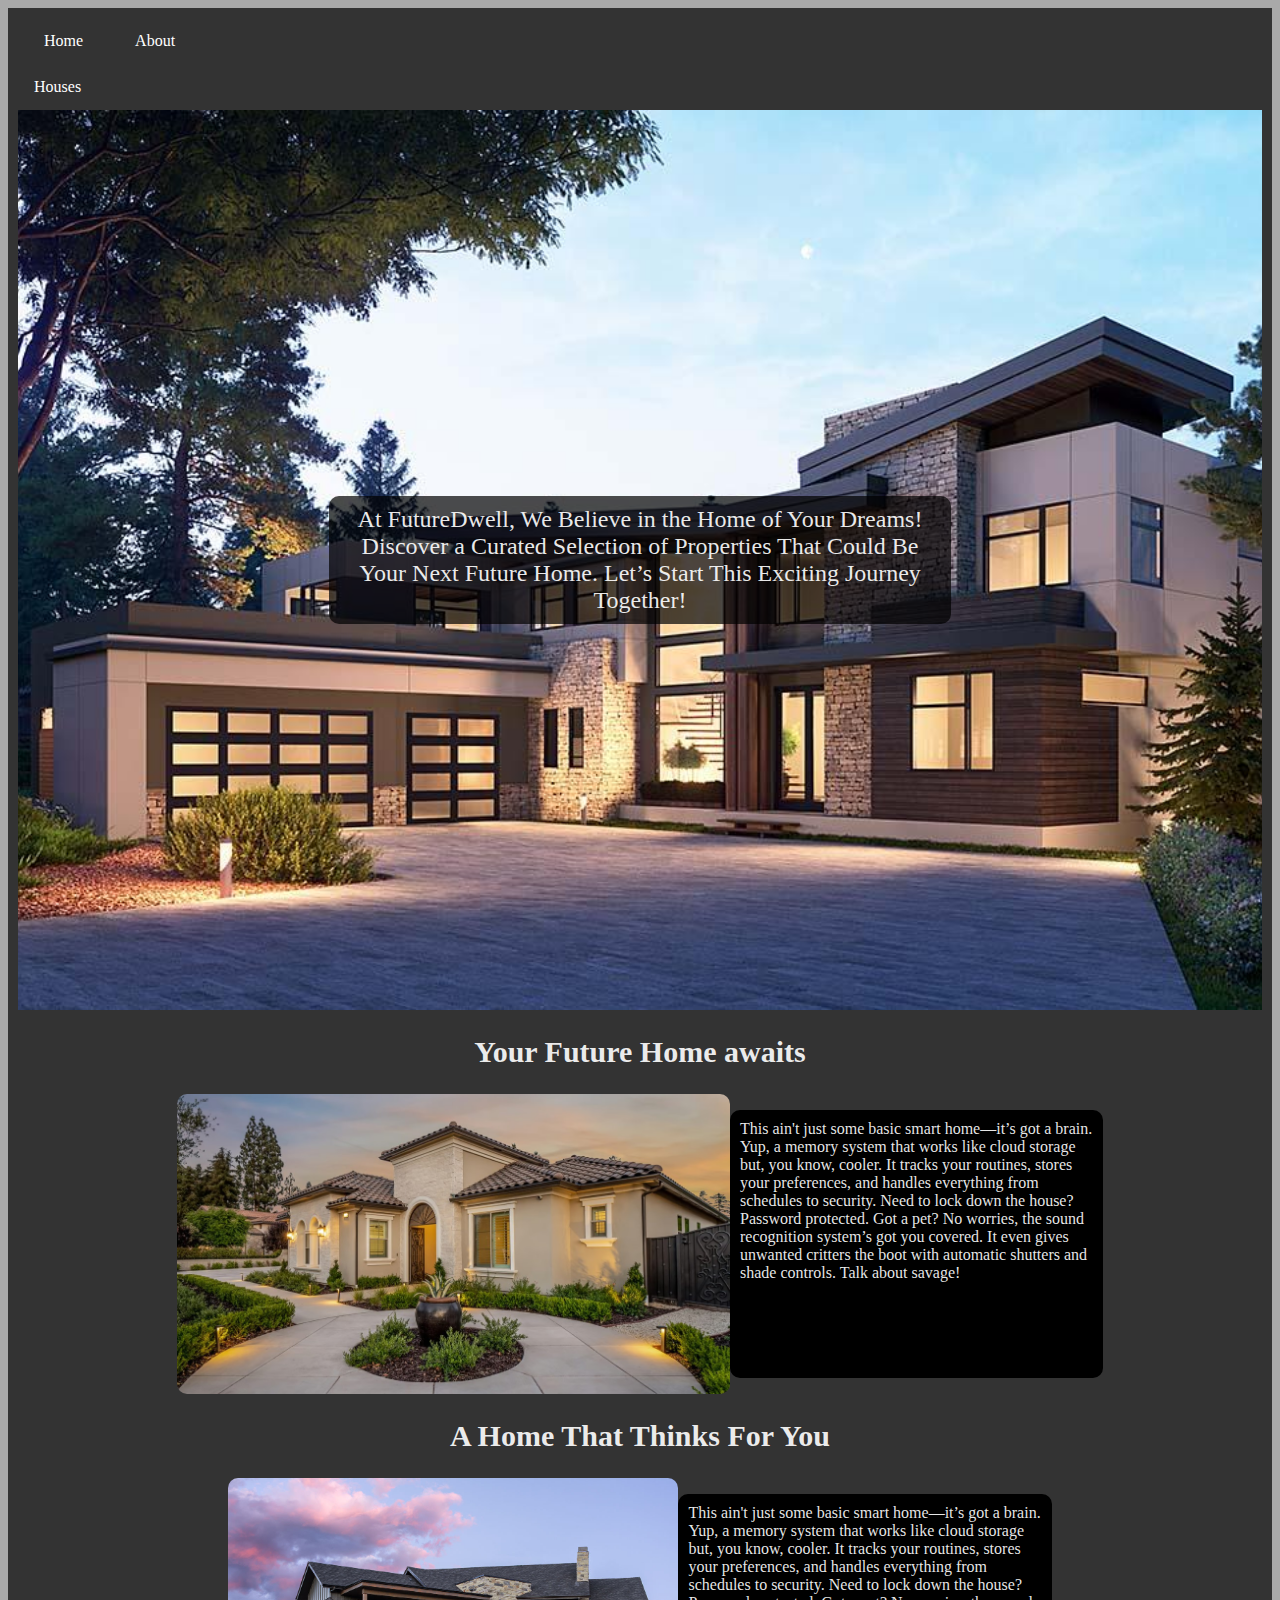
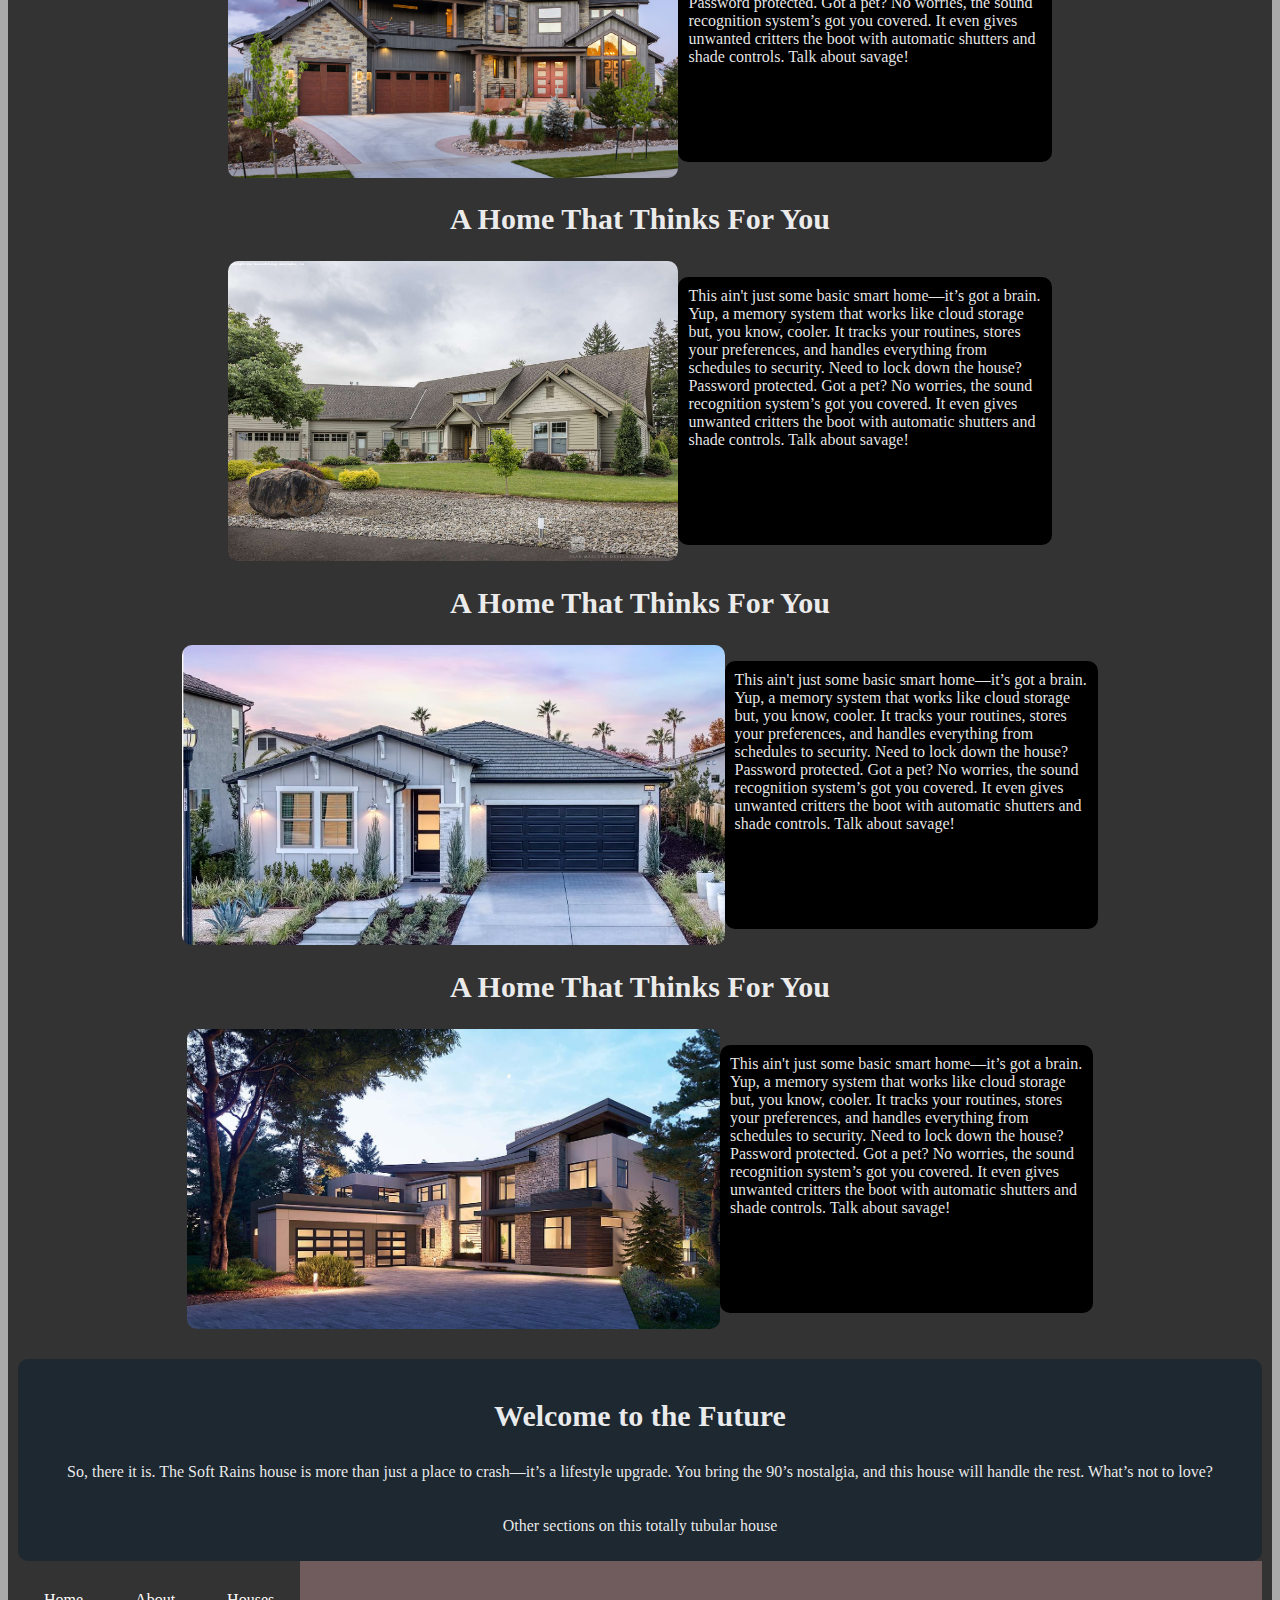
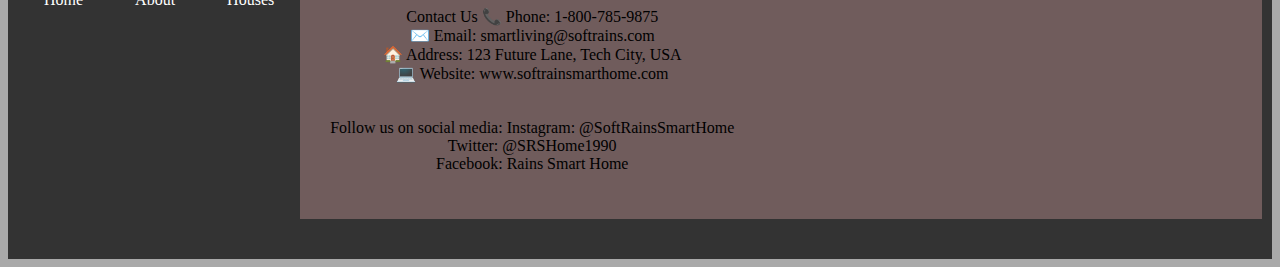
==== index.html @ be146af3 "update" ====
<!DOCTYPE html>
<html lang="en">
<head>
    <meta charset="UTF-8">
    <meta name="viewport" content="width=device-width, initial-scale=1.0">
    <title>Index</title>
    <link rel="stylesheet" href="style.css">
</head>
<body>
<div class="navbar">
  <a href="#home">Home</a>
  <a href="#About">About</a>
  <div class="dropdown">
    <button class="dropbtn">Houses</button>
      <i class="fa fa-caret-down"></i>
    </button>
    <div class="dropdown-content">
      <a href="#">Link 1</a>
      <a href="#">Link 2</a>
      <a href="#">Link 3</a>
    </div>
    <div class="top-image">
        <div class="text-top">
            <p>At FutureDwell, We Believe in the Home of Your Dreams! Discover a Curated Selection of Properties That Could Be Your Next Future Home. 
               Let’s Start This Exciting Journey Together!</p>
        </div>
    </div>
    <div class="card-hub">
        <h2>Your Future Home awaits</h2>
        <div class="img-and-text">
            <img src="Home-page/Nice.jpg"  alt="house 1">
            <p>This ain't just some basic smart home—it’s got a brain. Yup, a memory system that works like cloud storage but, you know, cooler. It tracks your routines, stores your preferences, and handles everything from schedules to security. Need to lock down the house? Password protected. Got a pet? No worries, the sound recognition system’s got you covered. It even gives unwanted critters the boot with automatic shutters and shade controls. Talk about savage!</p>
        </div>
    </div>

    <div class="card-hub">
        <h2>A Home That Thinks For You</h2>
        <div class="img-and-text">
            <img src="Home-page/Brick.jpg"  alt="house 1">
            <p>This ain't just some basic smart home—it’s got a brain. Yup, a memory system that works like cloud storage but, you know, cooler. It tracks your routines, stores your preferences, and handles everything from schedules to security. Need to lock down the house? Password protected. Got a pet? No worries, the sound recognition system’s got you covered. It even gives unwanted critters the boot with automatic shutters and shade controls. Talk about savage!</p>
        </div>
    </div>

    <div class="card-hub">
        <h2>A Home That Thinks For You</h2>
        <div class="img-and-text">
            <img src="Home-page/Modern.jpg"  alt="house 1">
            <p>This ain't just some basic smart home—it’s got a brain. Yup, a memory system that works like cloud storage but, you know, cooler. It tracks your routines, stores your preferences, and handles everything from schedules to security. Need to lock down the house? Password protected. Got a pet? No worries, the sound recognition system’s got you covered. It even gives unwanted critters the boot with automatic shutters and shade controls. Talk about savage!</p>
        </div>
    </div>

    <div class="card-hub">
        <h2>A Home That Thinks For You</h2>
        <div class="img-and-text">
            <img src="Home-page/Bonadelle.jpg"  alt="house 1">
            <p>This ain't just some basic smart home—it’s got a brain. Yup, a memory system that works like cloud storage but, you know, cooler. It tracks your routines, stores your preferences, and handles everything from schedules to security. Need to lock down the house? Password protected. Got a pet? No worries, the sound recognition system’s got you covered. It even gives unwanted critters the boot with automatic shutters and shade controls. Talk about savage!</p>
        </div>
    </div>

    <div class="card-hub">
        <h2>A Home That Thinks For You</h2>
        <div class="img-and-text">
            <img src="Home-page/Fancy.jpg"  alt="house 1">
            <p>This ain't just some basic smart home—it’s got a brain. Yup, a memory system that works like cloud storage but, you know, cooler. It tracks your routines, stores your preferences, and handles everything from schedules to security. Need to lock down the house? Password protected. Got a pet? No worries, the sound recognition system’s got you covered. It even gives unwanted critters the boot with automatic shutters and shade controls. Talk about savage!</p>
        </div>
    </div>

    <div class="lil-section">
        <h3>Welcome to the Future</h3>
        <p>So, there it is. The Soft Rains house is more than just a place to crash—it’s a lifestyle upgrade. You bring the 90’s nostalgia, and this house will handle the rest. What’s not to love? <br><br> <br>Other sections on this totally tubular house</p>
    </div>

    <div class="buttons-hub">
        <a href="#"><p class="button"> Home</p></a>
        <a href="#"><p class="button"> About</p></a>
        <a href="#"><p class="button"> Houses</p></a>
    </div>
<footer>
    <p>
        Contact Us 📞 Phone: 1-800-785-9875 <br>✉️ Email: smartliving@softrains.com<br>🏠 Address: 123 Future Lane, Tech City, USA<br>💻 Website: www.softrainsmarthome.com<br>
        <br><br>Follow us on social media:
        Instagram: @SoftRainsSmartHome<br>Twitter: @SRSHome1990<br>Facebook: Rains Smart Home
    </p>

    </footer>


        </body>
</html>
---- style.css ----
body{
    background-color: rgba(0, 0, 0, 0.189);
    color: rgba(255, 255, 255, 0.908);
    background-repeat: no-repeat;
    /* margin: 0; */
    /* padding: 0; */
    font-family: 'Times New Roman', Times, serif;
}
.top-image{
    background-image: url(Home-page/Fancy.jpg);
    background-position: center;
    height: 900px;
    background-size: cover;
    display: flex;
    justify-content: center;
    align-items: center;
}
.top-image p{
    background-color: rgba(0, 0, 0, 0.701);
    border-radius: 10px;
    padding: 10px;
    text-align: center;

}
.text-top{
    width: 50%;
    font-size: x-large;
}
 
  .navbar {
    overflow: hidden;
    background-color: #333;
  }
 
  .navbar a {
    float: left;
    font-size: 16px;
    color: white;
    text-align: center;
    padding: 14px 16px;
    text-decoration: none;
  }
 
  .dropdown {
    float: left;
    overflow: hidden;
  }
 
  .dropdown .dropbtn {
    font-size: 16px;  
    border: none;
    outline: none;
    color: white;
    padding: 14px 16px;
    background-color: inherit;
    font-family: inherit;
    margin: 0;
  }
 
  .navbar a:hover, .dropdown:hover .dropbtn {
    background-color: rgb(0, 0, 0);
  }
 
  .dropdown-content {
    display: none;
    position: absolute;
    background-color: #f9f9f9;
    min-width: 160px;
    box-shadow: 0px 8px 16px 0px rgba(0,0,0,0.2);
    z-index: 1;
  }
 
  .dropdown-content a {
    float: none;
    color: black;
    padding: 12px 16px;
    text-decoration: none;
    display: block;
    text-align: left;
  }
 
  .dropdown-content a:hover {
    background-color: #ddd;
  }
 
  .dropdown:hover .dropdown-content {
    display: block;
  }


h2{
    font-size: 30px;
    text-align: center;
}
.img-and-text{
    display: flex;
    justify-content: center;
    width: 100%;
    /* margin-left: 50px; */
    margin-right: 50px;


}
img{
    height: 300px;
    border-radius: 10px;
}
.img-and-text p{
    width: 30%;
    background-color: black;
    padding: 10px;
    border-radius: 10px;


}
.lil-section{
    width: 100%;
    margin-top: 30px;
    background-color: rgba(7, 28, 46, 0.471);
    padding: 10px;
    border-radius: 10px;
    text-align: center;
}
.lil-section h3{
    font-size: 30px;
}
footer{
    text-align: center;
    margin-bottom: 30px;
}


@import url('https://fonts.googleapis.com/css2?family=Source+Sans+3:ital,wght@0,200..900;1,200..900&display=swap');


:root {
    --bg-color-a: rgba(128, 102, 102, 0.8)
}


* {
    box-sizing: border-box;
}


img {
    max-width: 100%;


}


.source-sans-3 {
    font-family: "Source Sans 3", sans-serif;
    font-optical-sizing: auto;
    font-weight: 400;
    font-style: normal;
}




body {
    background-color: darkgray;
}

.navbar {
    background-color: #333;
    padding: 10px;
    align-content: space-between;
}


.nav-list {
    list-style-type: none;
    margin: 0;
    padding: 0;
    display: flex;
    /* Use flexbox for horizontal layout */
}


.nav-list li {
    margin-right: 20px;
}


.nav-list li a {
    color: white;
    text-decoration: none;
    padding: 8px 16px;
}


.nav-list li a:hover {
    background-color: #575757;
    border-radius: 4px;
    
}




#hero {
    width: 100%;
    display: flex;
    justify-content: center;
    align-items: center;
    background-size: cover;
    height: 40vh;
    background-repeat: no-repeat;
}
.hero-content {
    background-color: rgba(0, 0, 0, 0.6);
    color: white;
    padding: 3rem;
    text-align: center;
    font-size: 1.5rem;
    font-family: "Source Sans 3", sans-serif;
    font-optical-sizing: auto;
    font-weight: 300;
    font-style: normal;
}


.flex {
    display: flex;
    flex-flow: row wrap;
}


.bald {
    background-color: rgba(128, 102, 102, 0.8);
    padding: 2.3em;
    color: rgb(0, 0, 0);
    font-size: larger;


}


.image-right {
    width: 300px;
    float: right;
    padding-right: auto;
    padding-top: 23px;
}
.re-one {
   flex-wrap: wrap;
   background-color: rgba(128, 102,102, 0.8);
    padding-left: 2%;
    /* text-orientation: upright; */
    /* writing-mode: vertical-lr; */
    justify-content: center;
    /* height: 450px; */
    margin: 1em;
   
}


.re-two {
    background-color: rgba(128, 102,102, 0.8);
    padding-left: 2%;
    margin-top: 1em;


}
footer {
    display: flex;
    background-color: rgba(128, 102,102, 0.8);
    color: rgb(0, 0, 0);
    padding: 30px;
    text-align: center;
    list-style: none;
}
a {
    color:black;
    margin: 0 10px;
    text-decoration: none;
   
}


.no-bullets {
    list-style-type: none;
    padding-left: 0;
    margin: 0;
}


#reviews {
    background-color: var(--bg-color-a);
    padding: 1em;
    display: flex;
    flex-flow: row wrap;
}


section.section-head {
    width: 100%;
}


.half {
    width: 50%;
}


.content {
    padding: 1em;
}


.herbert {
    background-color: rgba(128, 102, 102, 0.8);
    padding: 2.0em;
    color: rgb(0, 0, 0);
    font-size: large;
}


.add {
    margin-right: 1em;
}
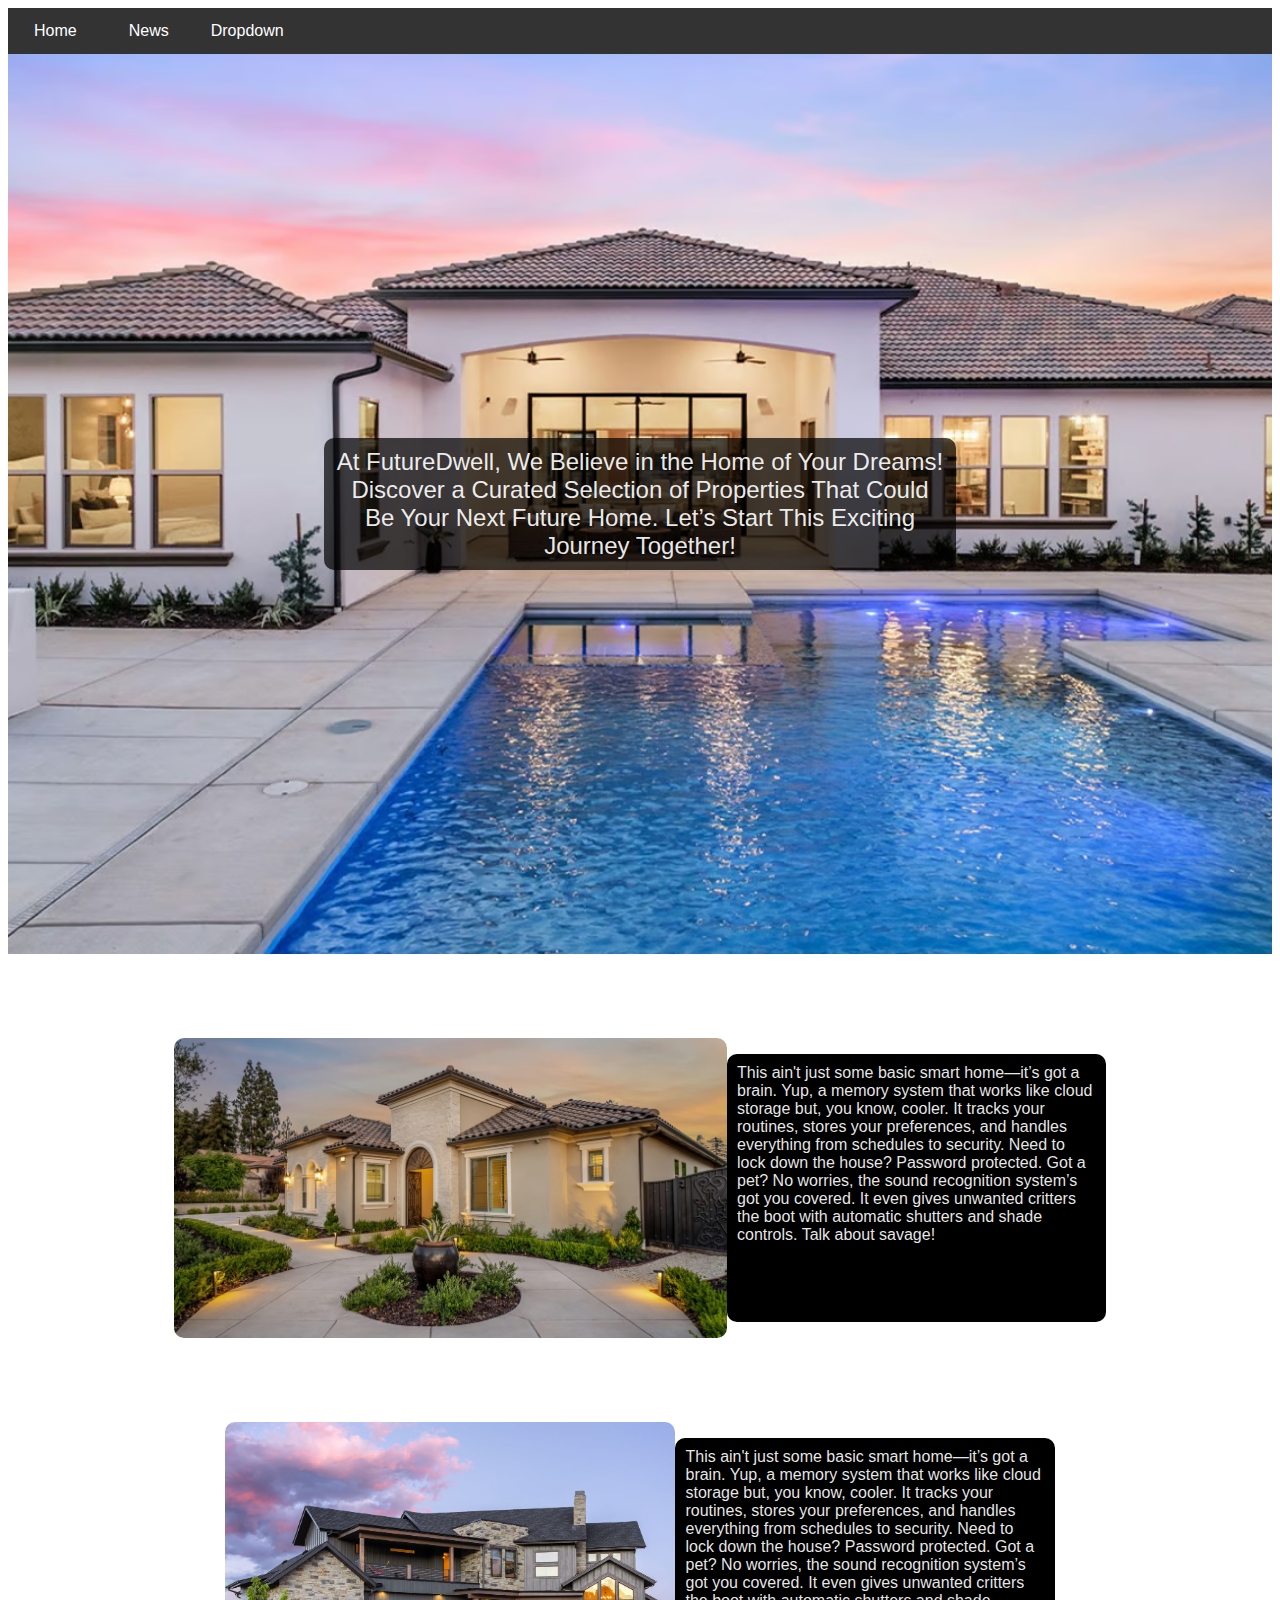
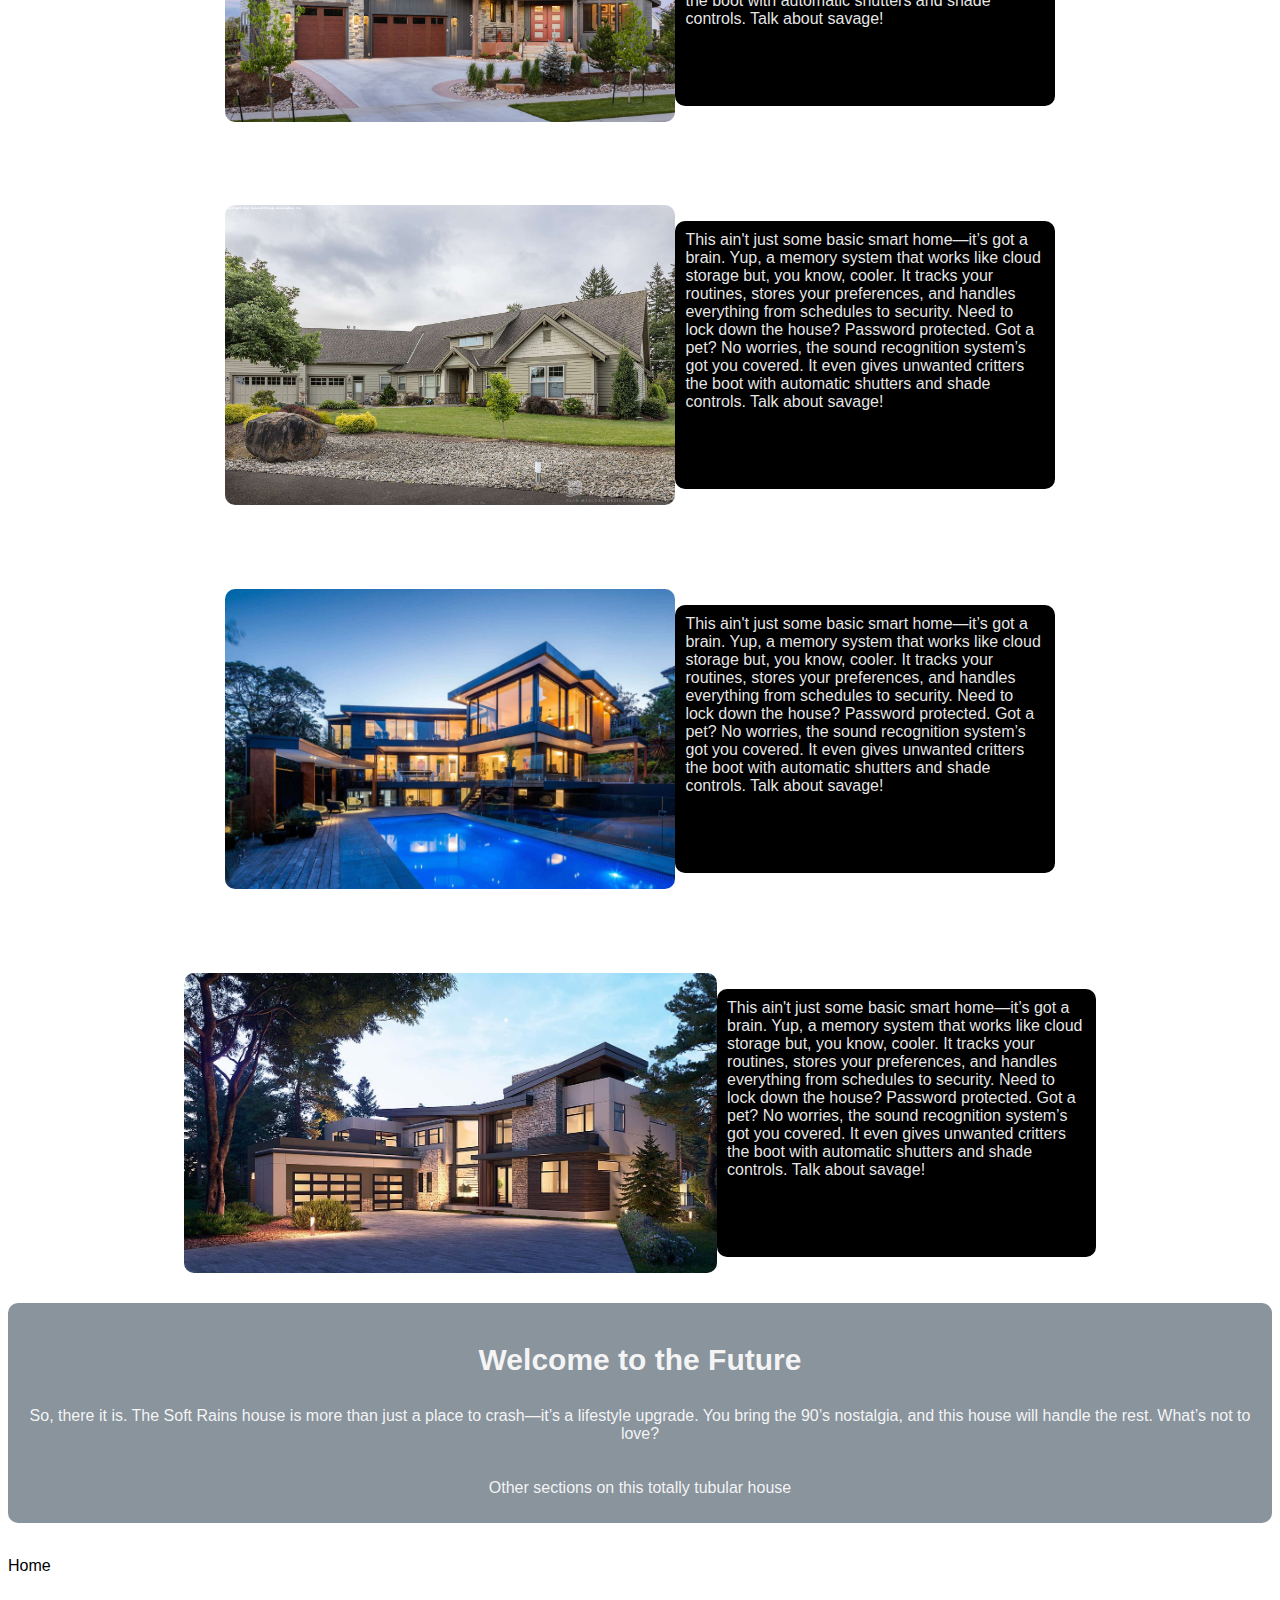
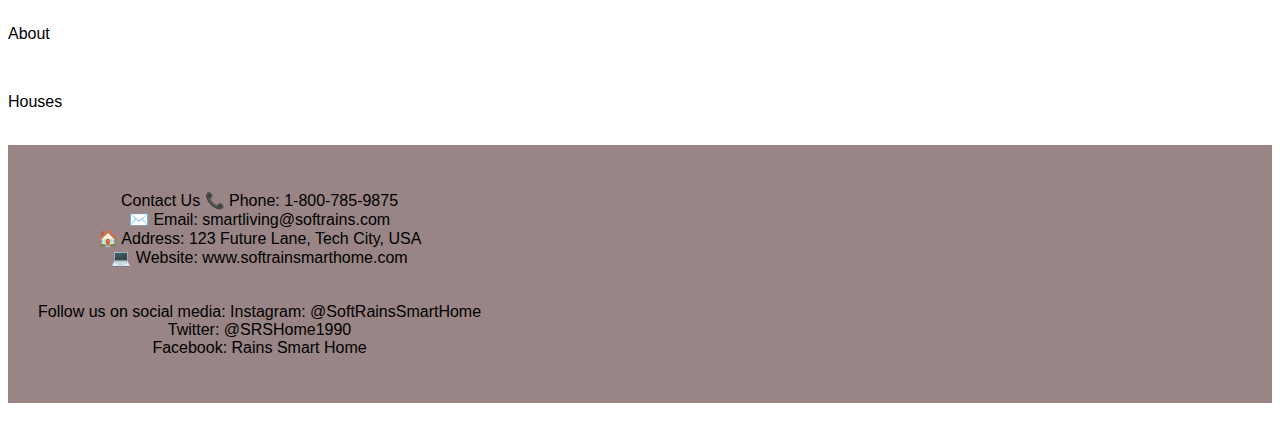
==== commit 73b90093: "update" ====
--- a/index.html
+++ b/index.html
@@ -5,20 +5,22 @@
     <meta name="viewport" content="width=device-width, initial-scale=1.0">
     <title>Index</title>
     <link rel="stylesheet" href="style.css">
-</head>
-<body>
-<div class="navbar">
-  <a href="#home">Home</a>
-  <a href="#About">About</a>
-  <div class="dropdown">
-    <button class="dropbtn">Houses</button>
-      <i class="fa fa-caret-down"></i>
-    </button>
-    <div class="dropdown-content">
-      <a href="#">Link 1</a>
-      <a href="#">Link 2</a>
-      <a href="#">Link 3</a>
-    </div>
+    <body style="background-color:white;">
+
+        <div class="navbar">
+          <a href="#home">Home</a>
+          <a href="#news">News</a>
+          <div class="dropdown">
+            <button class="dropbtn">Dropdown 
+              <i class="fa fa-caret-down"></i>
+            </button>
+            <div class="dropdown-content">
+              <a href="#">Link 1</a>
+              <a href="#">Link 2</a>
+              <a href="#">Link 3</a>
+            </div>
+          </div> 
+        </div>
     <div class="top-image">
         <div class="text-top">
             <p>At FutureDwell, We Believe in the Home of Your Dreams! Discover a Curated Selection of Properties That Could Be Your Next Future Home. 
@@ -52,7 +54,7 @@
     <div class="card-hub">
         <h2>A Home That Thinks For You</h2>
         <div class="img-and-text">
-            <img src="Home-page/Bonadelle.jpg"  alt="house 1">
+            <img src="Home-page/Luxury.jpg"  alt="house 1">
             <p>This ain't just some basic smart home—it’s got a brain. Yup, a memory system that works like cloud storage but, you know, cooler. It tracks your routines, stores your preferences, and handles everything from schedules to security. Need to lock down the house? Password protected. Got a pet? No worries, the sound recognition system’s got you covered. It even gives unwanted critters the boot with automatic shutters and shade controls. Talk about savage!</p>
         </div>
     </div>
--- a/style.css
+++ b/style.css
@@ -7,7 +7,7 @@
     font-family: 'Times New Roman', Times, serif;
 }
 .top-image{
-    background-image: url(Home-page/Fancy.jpg);
+    background-image: url(Home-page/Blue\ wave.jpg);
     background-position: center;
     height: 900px;
     background-size: cover;
@@ -26,12 +26,20 @@
     width: 50%;
     font-size: x-large;
 }
- 
+.top-left {
+    position: absolute;
+    top: 8px;
+    left: 16px;
+}
+body {
+    font-family: Arial, Helvetica, sans-serif;
+  }
+  
   .navbar {
     overflow: hidden;
     background-color: #333;
   }
- 
+  
   .navbar a {
     float: left;
     font-size: 16px;
@@ -40,12 +48,12 @@
     padding: 14px 16px;
     text-decoration: none;
   }
- 
+  
   .dropdown {
     float: left;
     overflow: hidden;
   }
- 
+  
   .dropdown .dropbtn {
     font-size: 16px;  
     border: none;
@@ -56,11 +64,11 @@
     font-family: inherit;
     margin: 0;
   }
- 
+  
   .navbar a:hover, .dropdown:hover .dropbtn {
-    background-color: rgb(0, 0, 0);
-  }
- 
+    background-color: red;
+  }
+  
   .dropdown-content {
     display: none;
     position: absolute;
@@ -69,7 +77,7 @@
     box-shadow: 0px 8px 16px 0px rgba(0,0,0,0.2);
     z-index: 1;
   }
- 
+  
   .dropdown-content a {
     float: none;
     color: black;
@@ -78,16 +86,14 @@
     display: block;
     text-align: left;
   }
- 
+  
   .dropdown-content a:hover {
     background-color: #ddd;
   }
- 
+  
   .dropdown:hover .dropdown-content {
     display: block;
   }
-
-
 h2{
     font-size: 30px;
     text-align: center;
@@ -163,44 +169,6 @@
 body {
     background-color: darkgray;
 }
-
-.navbar {
-    background-color: #333;
-    padding: 10px;
-    align-content: space-between;
-}
-
-
-.nav-list {
-    list-style-type: none;
-    margin: 0;
-    padding: 0;
-    display: flex;
-    /* Use flexbox for horizontal layout */
-}
-
-
-.nav-list li {
-    margin-right: 20px;
-}
-
-
-.nav-list li a {
-    color: white;
-    text-decoration: none;
-    padding: 8px 16px;
-}
-
-
-.nav-list li a:hover {
-    background-color: #575757;
-    border-radius: 4px;
-    
-}
-
-
-
-
 #hero {
     width: 100%;
     display: flex;
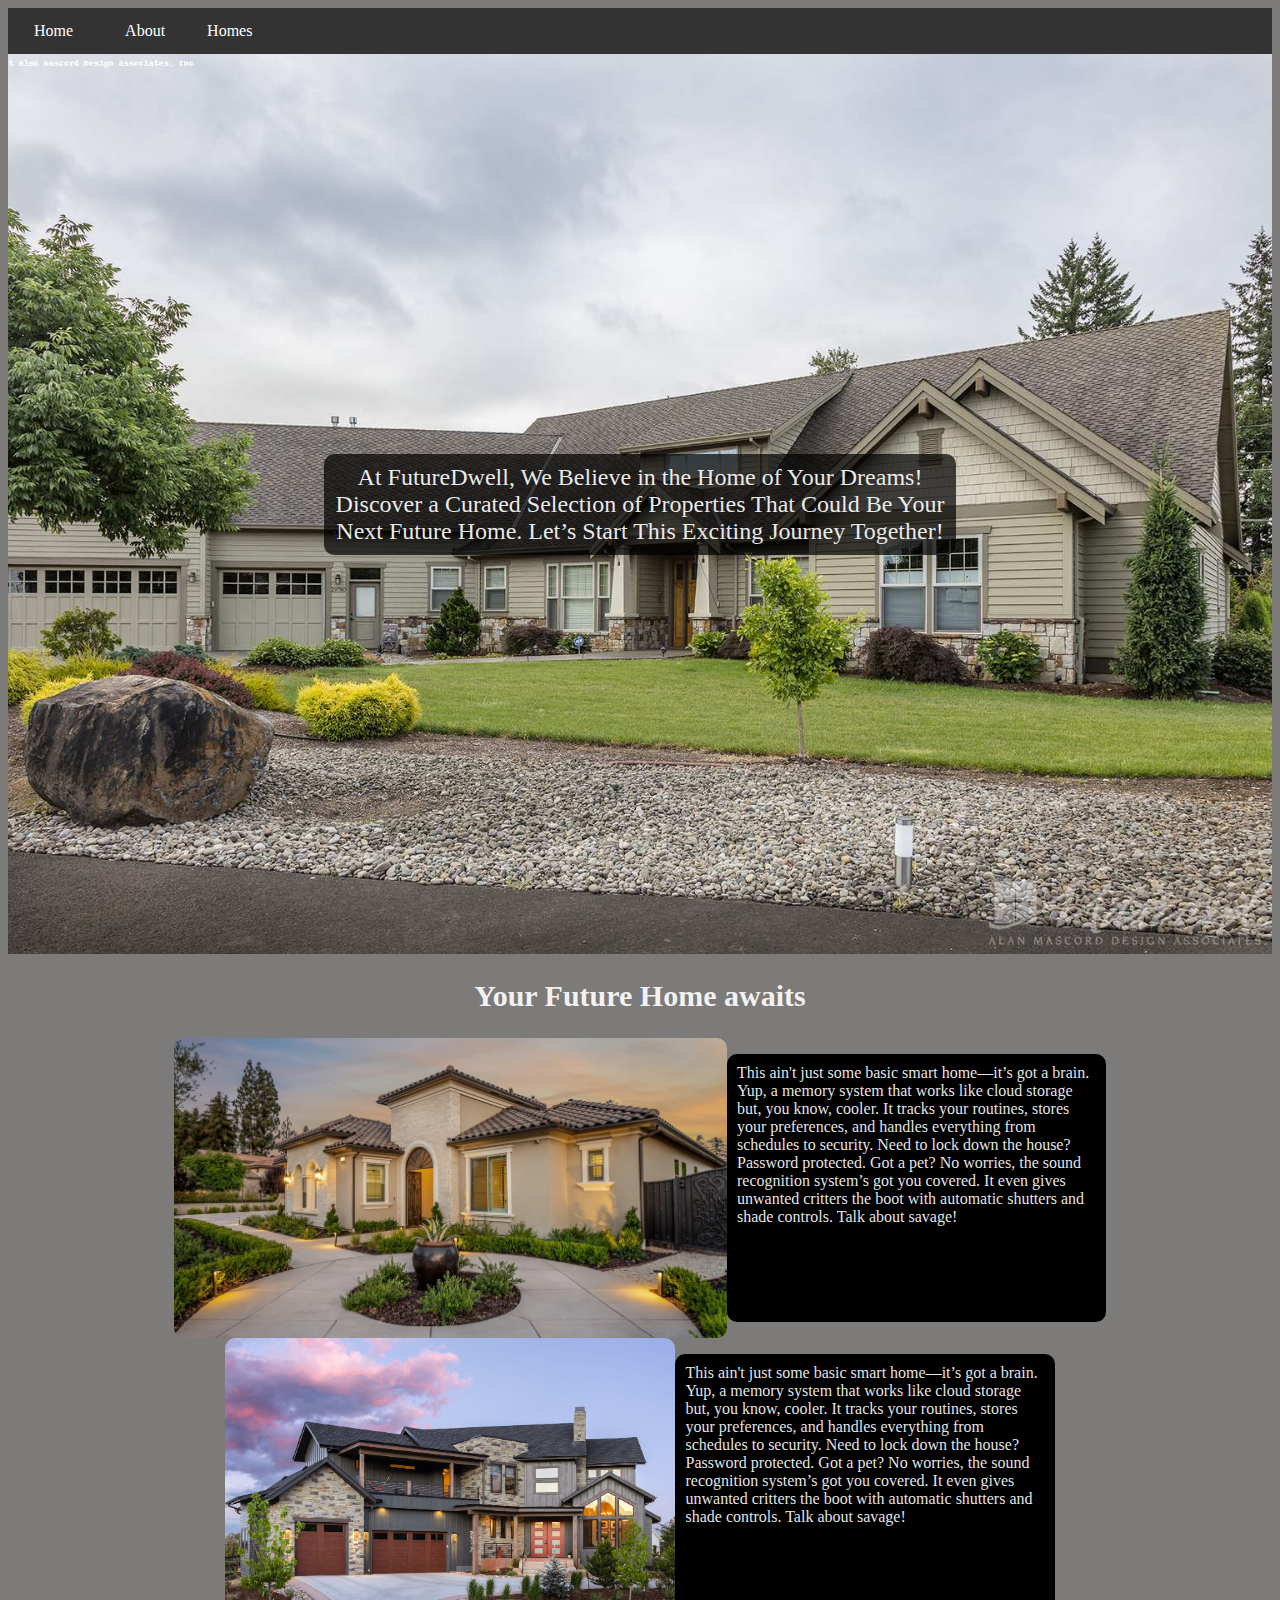
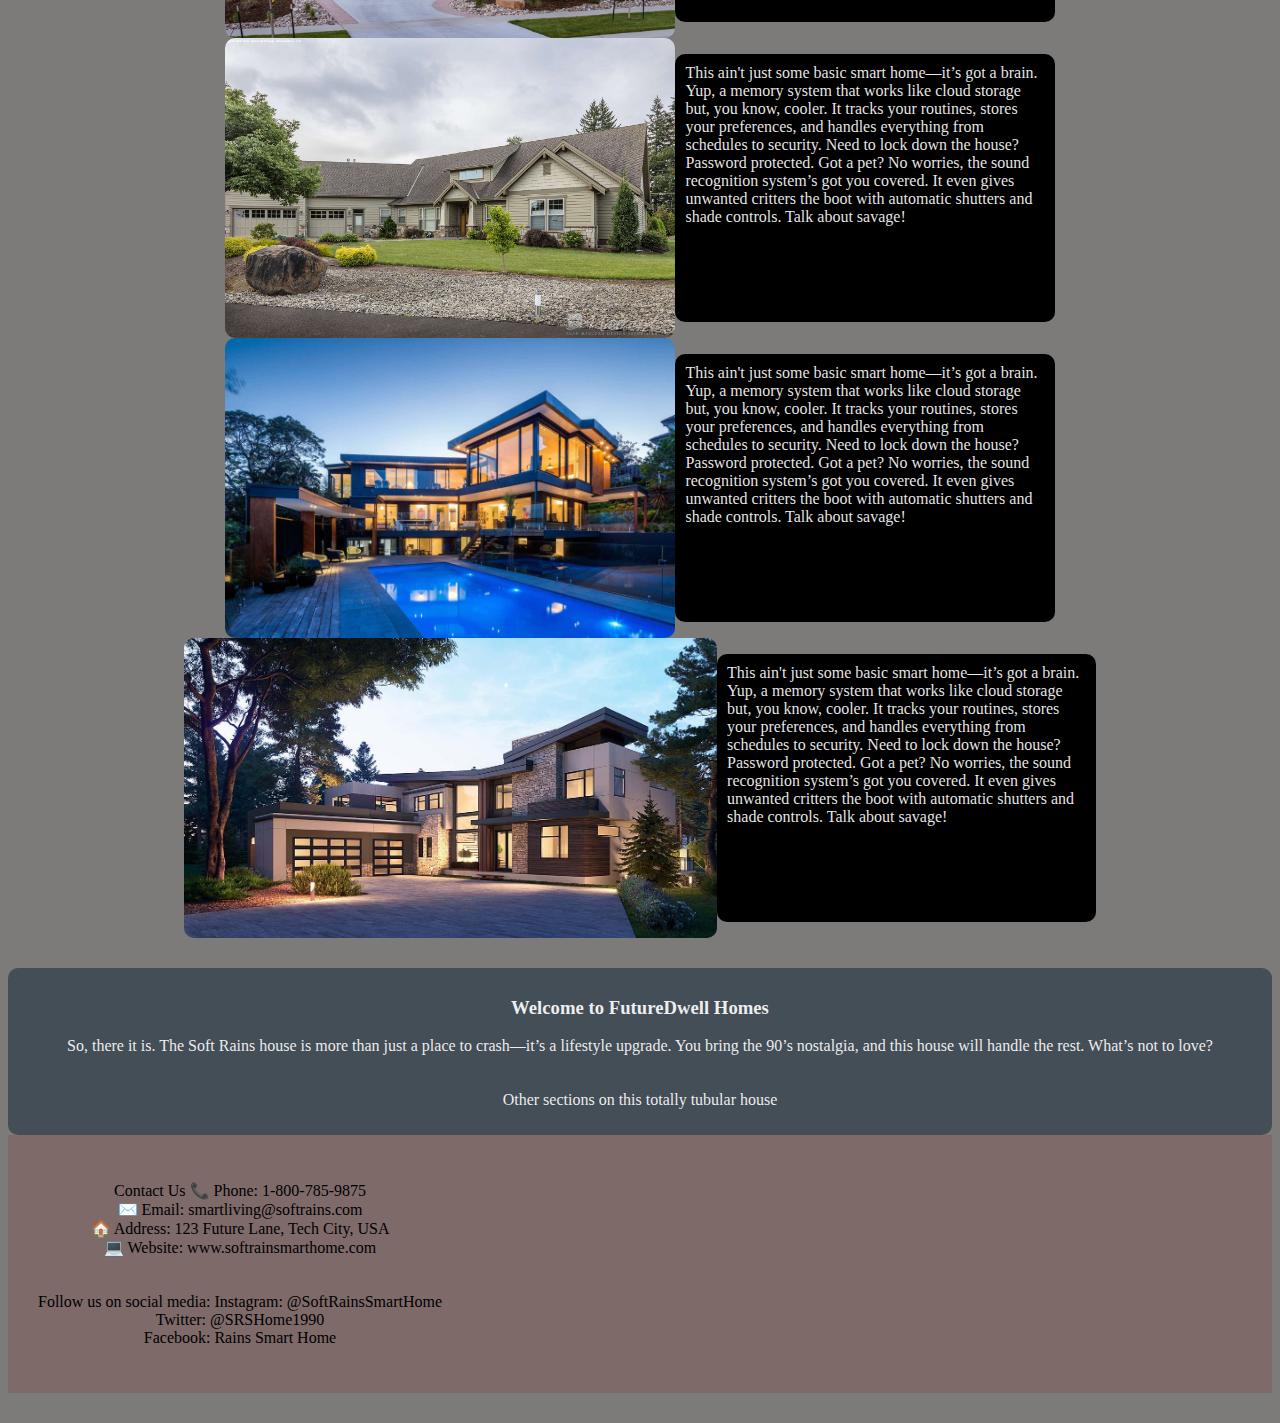
==== commit 64ebbd5b: "update" ====
--- a/index.html
+++ b/index.html
@@ -1,23 +1,23 @@
 <!DOCTYPE html>
-<html lang="en">
+<html lang="en-us">
 <head>
     <meta charset="UTF-8">
     <meta name="viewport" content="width=device-width, initial-scale=1.0">
     <title>Index</title>
     <link rel="stylesheet" href="style.css">
-    <body style="background-color:white;">
+    <body style="background-color:hsl(40, 1%, 48%);">
 
         <div class="navbar">
           <a href="#home">Home</a>
-          <a href="#news">News</a>
+          <a href="#news">About</a>
           <div class="dropdown">
-            <button class="dropbtn">Dropdown 
+            <button class="dropbtn">Homes 
               <i class="fa fa-caret-down"></i>
             </button>
             <div class="dropdown-content">
-              <a href="#">Link 1</a>
-              <a href="#">Link 2</a>
-              <a href="#">Link 3</a>
+              <a href="#">Allendelle Homes</a>
+              <a href="#">Fashion but Still in Fashion</a>
+              <a href="#">A New Look</a>
             </div>
           </div> 
         </div>
@@ -36,7 +36,6 @@
     </div>
 
     <div class="card-hub">
-        <h2>A Home That Thinks For You</h2>
         <div class="img-and-text">
             <img src="Home-page/Brick.jpg"  alt="house 1">
             <p>This ain't just some basic smart home—it’s got a brain. Yup, a memory system that works like cloud storage but, you know, cooler. It tracks your routines, stores your preferences, and handles everything from schedules to security. Need to lock down the house? Password protected. Got a pet? No worries, the sound recognition system’s got you covered. It even gives unwanted critters the boot with automatic shutters and shade controls. Talk about savage!</p>
@@ -44,7 +43,6 @@
     </div>
 
     <div class="card-hub">
-        <h2>A Home That Thinks For You</h2>
         <div class="img-and-text">
             <img src="Home-page/Modern.jpg"  alt="house 1">
             <p>This ain't just some basic smart home—it’s got a brain. Yup, a memory system that works like cloud storage but, you know, cooler. It tracks your routines, stores your preferences, and handles everything from schedules to security. Need to lock down the house? Password protected. Got a pet? No worries, the sound recognition system’s got you covered. It even gives unwanted critters the boot with automatic shutters and shade controls. Talk about savage!</p>
@@ -52,7 +50,6 @@
     </div>
 
     <div class="card-hub">
-        <h2>A Home That Thinks For You</h2>
         <div class="img-and-text">
             <img src="Home-page/Luxury.jpg"  alt="house 1">
             <p>This ain't just some basic smart home—it’s got a brain. Yup, a memory system that works like cloud storage but, you know, cooler. It tracks your routines, stores your preferences, and handles everything from schedules to security. Need to lock down the house? Password protected. Got a pet? No worries, the sound recognition system’s got you covered. It even gives unwanted critters the boot with automatic shutters and shade controls. Talk about savage!</p>
@@ -60,7 +57,6 @@
     </div>
 
     <div class="card-hub">
-        <h2>A Home That Thinks For You</h2>
         <div class="img-and-text">
             <img src="Home-page/Fancy.jpg"  alt="house 1">
             <p>This ain't just some basic smart home—it’s got a brain. Yup, a memory system that works like cloud storage but, you know, cooler. It tracks your routines, stores your preferences, and handles everything from schedules to security. Need to lock down the house? Password protected. Got a pet? No worries, the sound recognition system’s got you covered. It even gives unwanted critters the boot with automatic shutters and shade controls. Talk about savage!</p>
@@ -68,14 +64,8 @@
     </div>
 
     <div class="lil-section">
-        <h3>Welcome to the Future</h3>
+        <h3>Welcome to FutureDwell Homes</h3>
         <p>So, there it is. The Soft Rains house is more than just a place to crash—it’s a lifestyle upgrade. You bring the 90’s nostalgia, and this house will handle the rest. What’s not to love? <br><br> <br>Other sections on this totally tubular house</p>
-    </div>
-
-    <div class="buttons-hub">
-        <a href="#"><p class="button"> Home</p></a>
-        <a href="#"><p class="button"> About</p></a>
-        <a href="#"><p class="button"> Houses</p></a>
     </div>
 <footer>
     <p>
--- a/style.css
+++ b/style.css
@@ -7,7 +7,7 @@
     font-family: 'Times New Roman', Times, serif;
 }
 .top-image{
-    background-image: url(Home-page/Blue\ wave.jpg);
+    background-image: url(Home-page/Modern.jpg);
     background-position: center;
     height: 900px;
     background-size: cover;
@@ -31,10 +31,6 @@
     top: 8px;
     left: 16px;
 }
-body {
-    font-family: Arial, Helvetica, sans-serif;
-  }
-  
   .navbar {
     overflow: hidden;
     background-color: #333;
@@ -66,13 +62,13 @@
   }
   
   .navbar a:hover, .dropdown:hover .dropbtn {
-    background-color: red;
+    background-color: rgb(0, 0, 0);
   }
   
   .dropdown-content {
     display: none;
     position: absolute;
-    background-color: #f9f9f9;
+    background-color: #010000;
     min-width: 160px;
     box-shadow: 0px 8px 16px 0px rgba(0,0,0,0.2);
     z-index: 1;
@@ -80,7 +76,7 @@
   
   .dropdown-content a {
     float: none;
-    color: black;
+    color: rgb(168, 168, 168);
     padding: 12px 16px;
     text-decoration: none;
     display: block;
@@ -88,7 +84,7 @@
   }
   
   .dropdown-content a:hover {
-    background-color: #ddd;
+    background-color: #818181;
   }
   
   .dropdown:hover .dropdown-content {
@@ -104,7 +100,6 @@
     width: 100%;
     /* margin-left: 50px; */
     margin-right: 50px;
-
 
 }
 img{
@@ -127,9 +122,7 @@
     border-radius: 10px;
     text-align: center;
 }
-.lil-section h3{
-    font-size: 30px;
-}
+
 footer{
     text-align: center;
     margin-bottom: 30px;
@@ -163,12 +156,6 @@
     font-style: normal;
 }
 
-
-
-
-body {
-    background-color: darkgray;
-}
 #hero {
     width: 100%;
     display: flex;
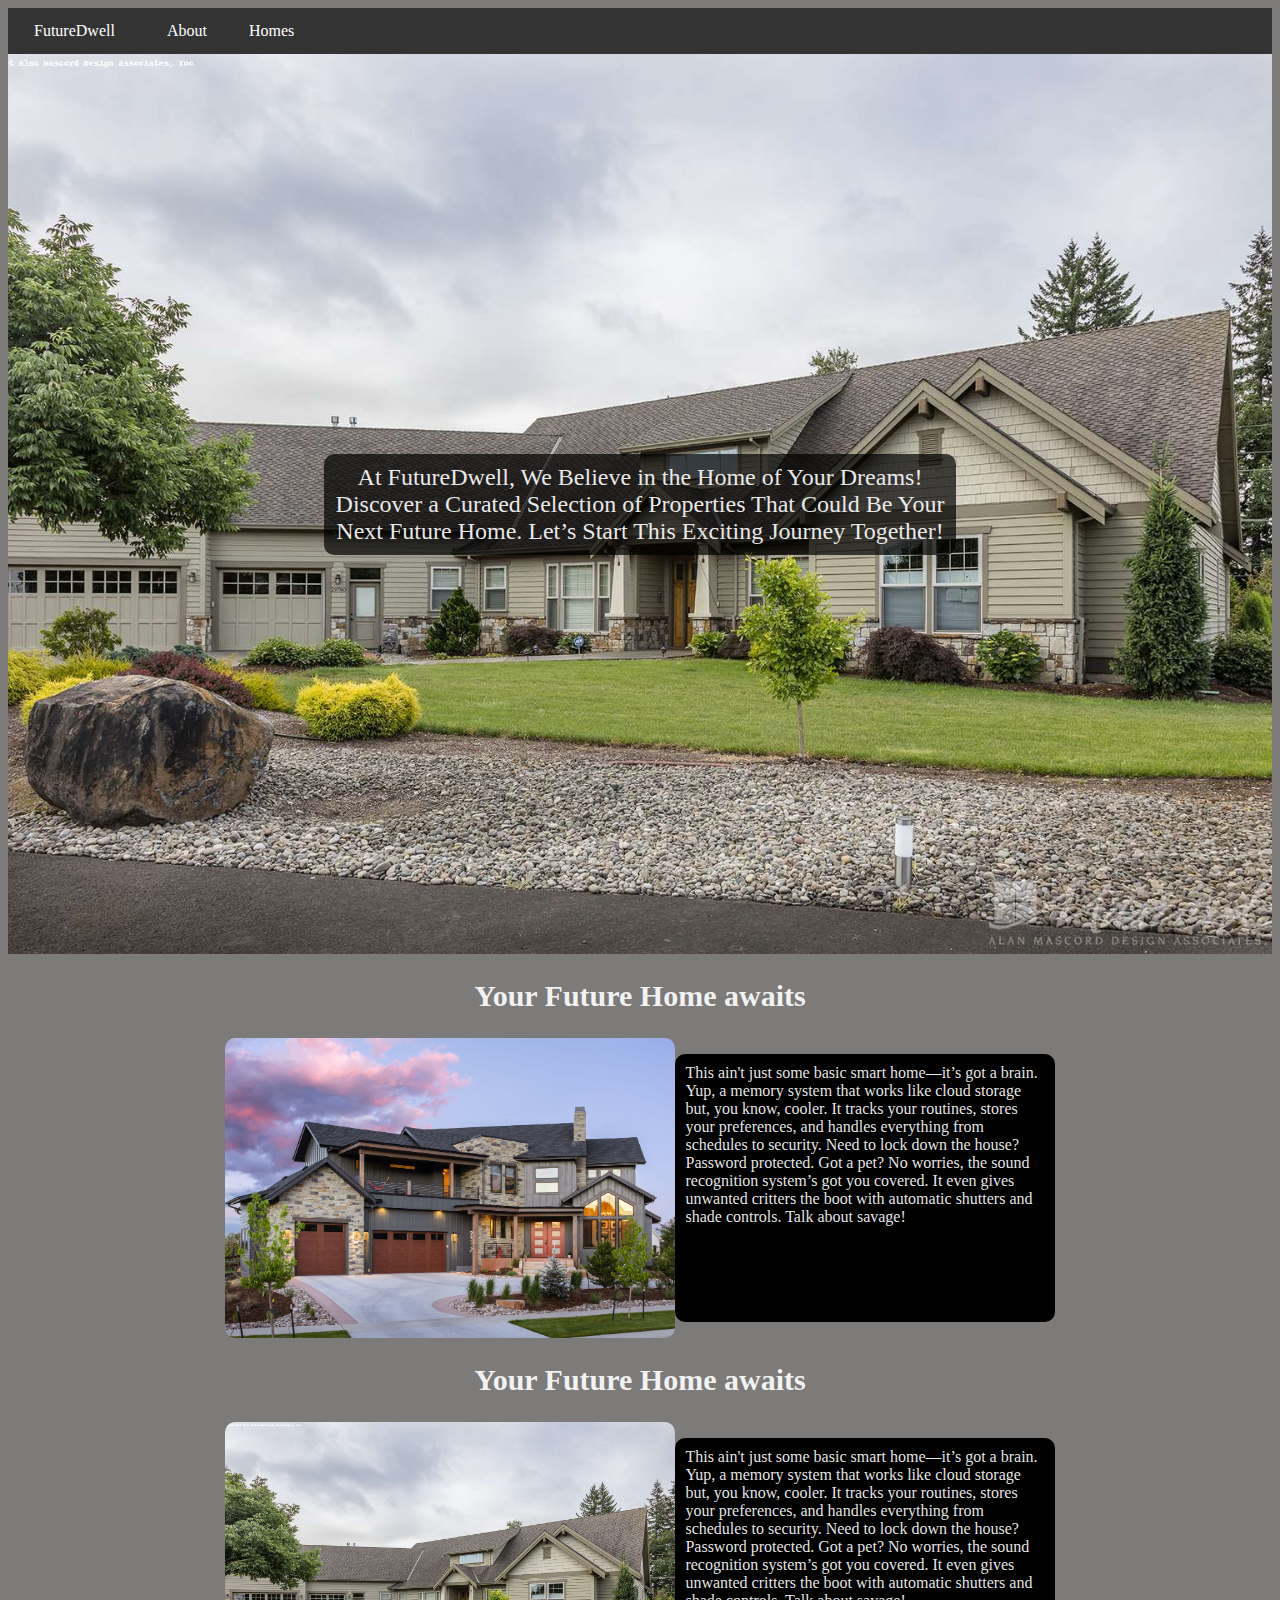
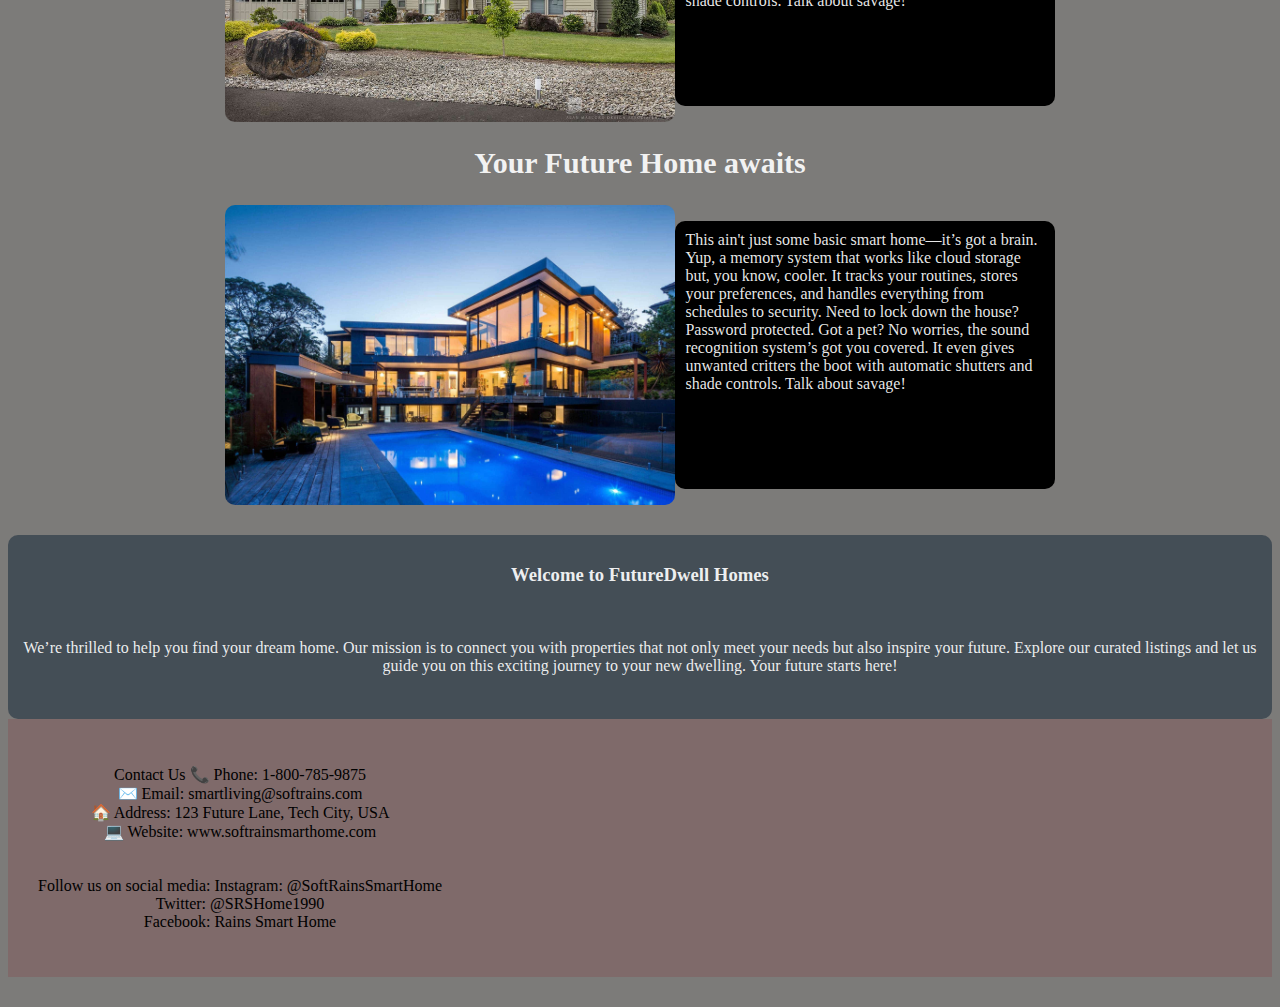
==== commit 588adae8: "Commit" ====
--- a/index.html
+++ b/index.html
@@ -8,16 +8,16 @@
     <body style="background-color:hsl(40, 1%, 48%);">
 
         <div class="navbar">
-          <a href="#home">Home</a>
+          <a href="index.html">FutureDwell</a>
           <a href="#news">About</a>
           <div class="dropdown">
             <button class="dropbtn">Homes 
               <i class="fa fa-caret-down"></i>
             </button>
             <div class="dropdown-content">
-              <a href="#">Allendelle Homes</a>
-              <a href="#">Fashion but Still in Fashion</a>
-              <a href="#">A New Look</a>
+              <a href="Cleaning.html">Allendelle Homes</a>
+              <a href="Convenience.html">Fashion but Still in Fashion</a>
+              <a href="safety.html">A New Look</a>
             </div>
           </div> 
         </div>
@@ -30,19 +30,13 @@
     <div class="card-hub">
         <h2>Your Future Home awaits</h2>
         <div class="img-and-text">
-            <img src="Home-page/Nice.jpg"  alt="house 1">
-            <p>This ain't just some basic smart home—it’s got a brain. Yup, a memory system that works like cloud storage but, you know, cooler. It tracks your routines, stores your preferences, and handles everything from schedules to security. Need to lock down the house? Password protected. Got a pet? No worries, the sound recognition system’s got you covered. It even gives unwanted critters the boot with automatic shutters and shade controls. Talk about savage!</p>
-        </div>
-    </div>
-
-    <div class="card-hub">
-        <div class="img-and-text">
             <img src="Home-page/Brick.jpg"  alt="house 1">
             <p>This ain't just some basic smart home—it’s got a brain. Yup, a memory system that works like cloud storage but, you know, cooler. It tracks your routines, stores your preferences, and handles everything from schedules to security. Need to lock down the house? Password protected. Got a pet? No worries, the sound recognition system’s got you covered. It even gives unwanted critters the boot with automatic shutters and shade controls. Talk about savage!</p>
         </div>
     </div>
 
     <div class="card-hub">
+        <h2>Your Future Home awaits</h2>
         <div class="img-and-text">
             <img src="Home-page/Modern.jpg"  alt="house 1">
             <p>This ain't just some basic smart home—it’s got a brain. Yup, a memory system that works like cloud storage but, you know, cooler. It tracks your routines, stores your preferences, and handles everything from schedules to security. Need to lock down the house? Password protected. Got a pet? No worries, the sound recognition system’s got you covered. It even gives unwanted critters the boot with automatic shutters and shade controls. Talk about savage!</p>
@@ -50,24 +44,20 @@
     </div>
 
     <div class="card-hub">
+        <h2>Your Future Home awaits</h2>
         <div class="img-and-text">
             <img src="Home-page/Luxury.jpg"  alt="house 1">
             <p>This ain't just some basic smart home—it’s got a brain. Yup, a memory system that works like cloud storage but, you know, cooler. It tracks your routines, stores your preferences, and handles everything from schedules to security. Need to lock down the house? Password protected. Got a pet? No worries, the sound recognition system’s got you covered. It even gives unwanted critters the boot with automatic shutters and shade controls. Talk about savage!</p>
         </div>
     </div>
-
-    <div class="card-hub">
-        <div class="img-and-text">
-            <img src="Home-page/Fancy.jpg"  alt="house 1">
-            <p>This ain't just some basic smart home—it’s got a brain. Yup, a memory system that works like cloud storage but, you know, cooler. It tracks your routines, stores your preferences, and handles everything from schedules to security. Need to lock down the house? Password protected. Got a pet? No worries, the sound recognition system’s got you covered. It even gives unwanted critters the boot with automatic shutters and shade controls. Talk about savage!</p>
-        </div>
-    </div>
-
     <div class="lil-section">
         <h3>Welcome to FutureDwell Homes</h3>
-        <p>So, there it is. The Soft Rains house is more than just a place to crash—it’s a lifestyle upgrade. You bring the 90’s nostalgia, and this house will handle the rest. What’s not to love? <br><br> <br>Other sections on this totally tubular house</p>
+        <br>
+        <p>We’re thrilled to help you find your dream home. Our mission is to connect you with properties that not only meet your needs but also inspire your future. Explore our curated listings and let us guide you on this exciting journey to your new dwelling. Your future starts here!</p>
+        <br>
     </div>
 <footer>
+    </div>
     <p>
         Contact Us 📞 Phone: 1-800-785-9875 <br>✉️ Email: smartliving@softrains.com<br>🏠 Address: 123 Future Lane, Tech City, USA<br>💻 Website: www.softrainsmarthome.com<br>
         <br><br>Follow us on social media:
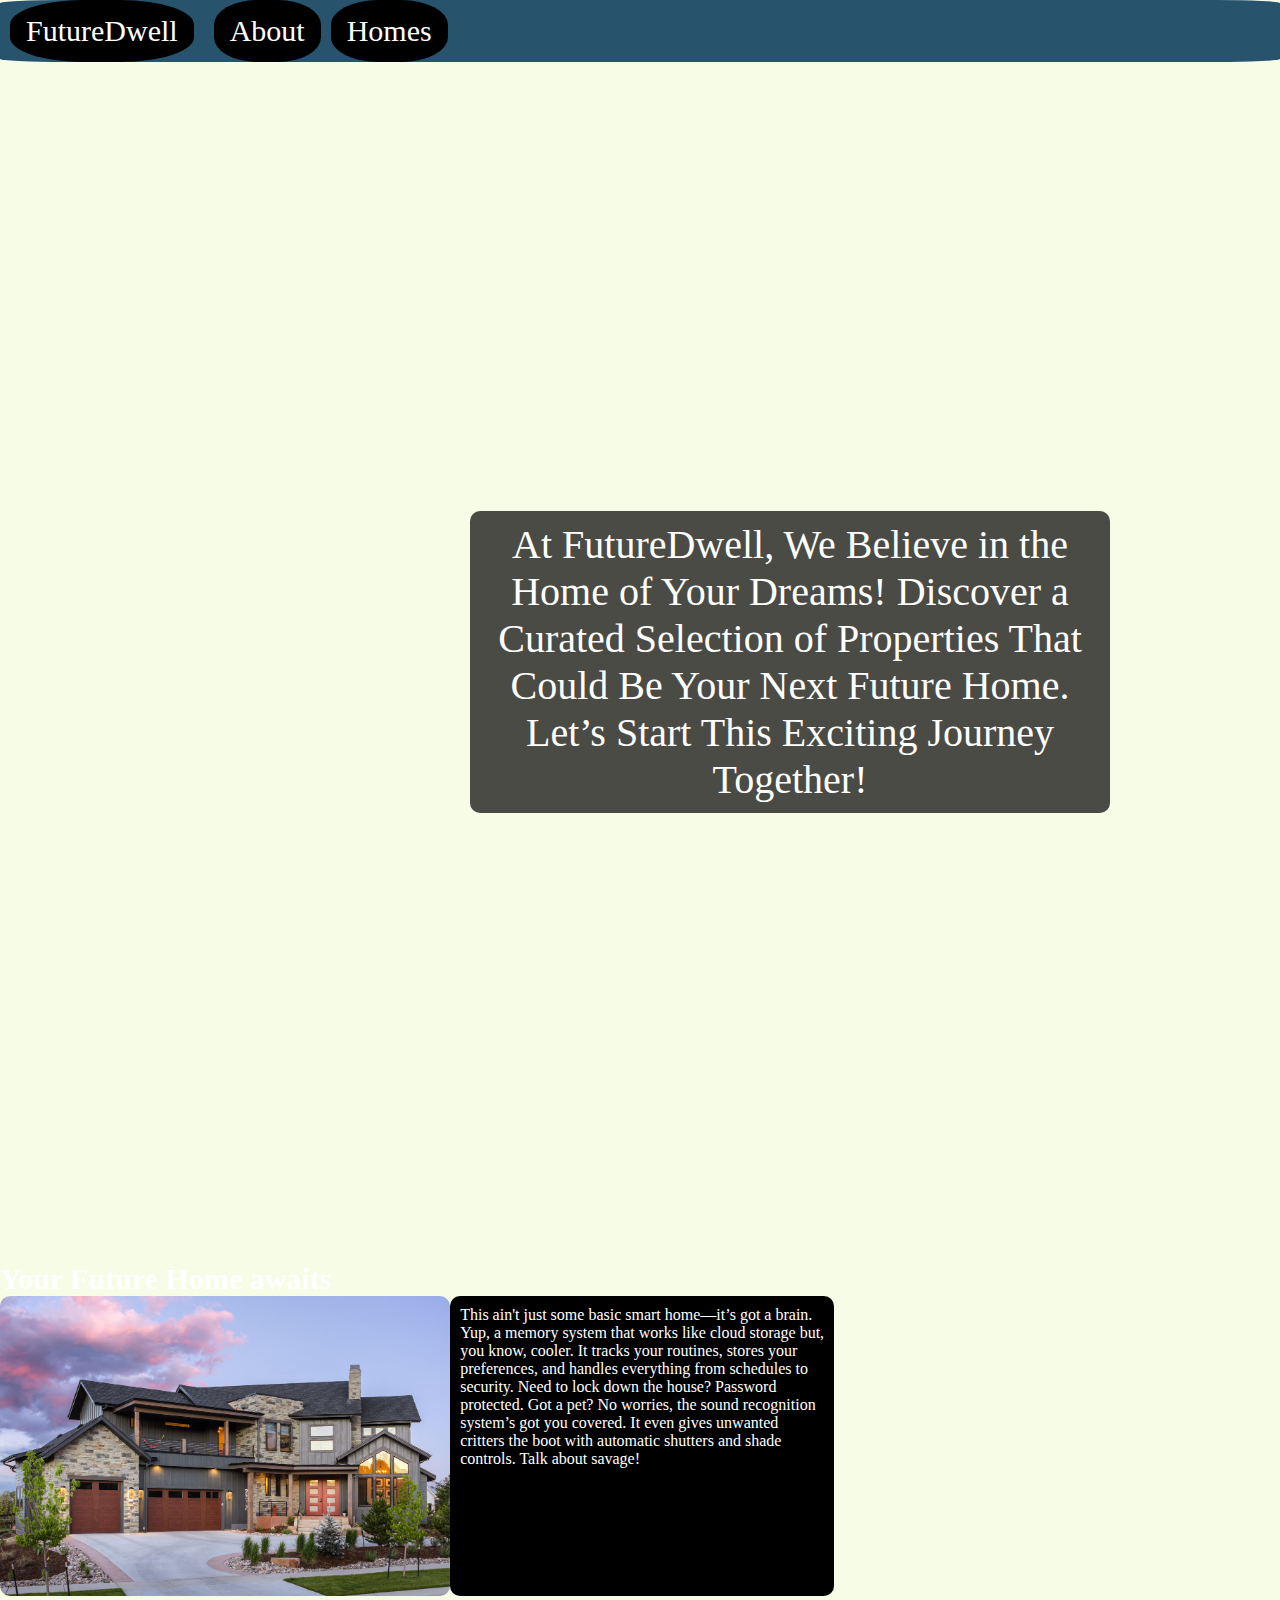
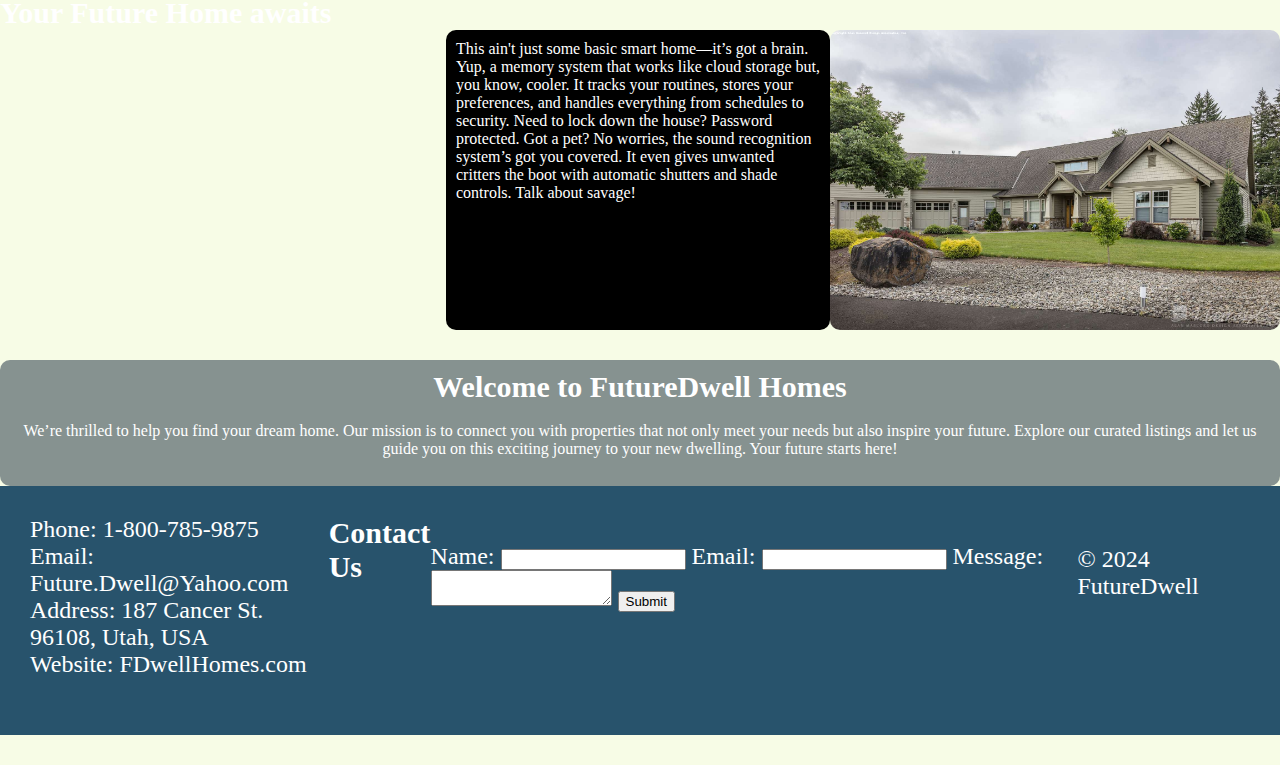
==== commit dcd0b3de: "Update" ====
--- a/index.html
+++ b/index.html
@@ -5,8 +5,7 @@
     <meta name="viewport" content="width=device-width, initial-scale=1.0">
     <title>Index</title>
     <link rel="stylesheet" href="style.css">
-    <body style="background-color:hsl(40, 1%, 48%);">
-
+    <body style="background-color:#F7FCE6">
         <div class="navbar">
           <a href="index.html">FutureDwell</a>
           <a href="#news">About</a>
@@ -16,12 +15,16 @@
             </button>
             <div class="dropdown-content">
               <a href="Cleaning.html">Allendelle Homes</a>
-              <a href="Convenience.html">Fashion but Still in Fashion</a>
-              <a href="safety.html">A New Look</a>
+              <a href="Convenience.html">Fast Homes</a>
+              <a href="safety.html">Turqoise Turtles</a>
             </div>
           </div> 
         </div>
     <div class="top-image">
+        <section>
+            <video autoplay loop muted class="top-image">
+                <source src="Home-page/Bedroom-Large/Bedroom-Large.mp4" type="video/mp4">
+        </section>
         <div class="text-top">
             <p>At FutureDwell, We Believe in the Home of Your Dreams! Discover a Curated Selection of Properties That Could Be Your Next Future Home. 
                Let’s Start This Exciting Journey Together!</p>
@@ -37,19 +40,11 @@
 
     <div class="card-hub">
         <h2>Your Future Home awaits</h2>
-        <div class="img-and-text">
+        <div class="img-and-text2">
+            <p>This ain't just some basic smart home—it’s got a brain. Yup, a memory system that works like cloud storage but, you know, cooler. It tracks your routines, stores your preferences, and handles everything from schedules to security. Need to lock down the house? Password protected. Got a pet? No worries, the sound recognition system’s got you covered. It even gives unwanted critters the boot with automatic shutters and shade controls. Talk about savage!</p>
             <img src="Home-page/Modern.jpg"  alt="house 1">
-            <p>This ain't just some basic smart home—it’s got a brain. Yup, a memory system that works like cloud storage but, you know, cooler. It tracks your routines, stores your preferences, and handles everything from schedules to security. Need to lock down the house? Password protected. Got a pet? No worries, the sound recognition system’s got you covered. It even gives unwanted critters the boot with automatic shutters and shade controls. Talk about savage!</p>
         </div>
-    </div>
-
-    <div class="card-hub">
-        <h2>Your Future Home awaits</h2>
-        <div class="img-and-text">
-            <img src="Home-page/Luxury.jpg"  alt="house 1">
-            <p>This ain't just some basic smart home—it’s got a brain. Yup, a memory system that works like cloud storage but, you know, cooler. It tracks your routines, stores your preferences, and handles everything from schedules to security. Need to lock down the house? Password protected. Got a pet? No worries, the sound recognition system’s got you covered. It even gives unwanted critters the boot with automatic shutters and shade controls. Talk about savage!</p>
-        </div>
-    </div>
+</div>
     <div class="lil-section">
         <h3>Welcome to FutureDwell Homes</h3>
         <br>
@@ -59,11 +54,27 @@
 <footer>
     </div>
     <p>
-        Contact Us 📞 Phone: 1-800-785-9875 <br>✉️ Email: smartliving@softrains.com<br>🏠 Address: 123 Future Lane, Tech City, USA<br>💻 Website: www.softrainsmarthome.com<br>
-        <br><br>Follow us on social media:
-        Instagram: @SoftRainsSmartHome<br>Twitter: @SRSHome1990<br>Facebook: Rains Smart Home
-    </p>
+        Phone: 1-800-785-9875 <br>Email: Future.Dwell@Yahoo.com<br> Address: 187 Cancer St. 96108, Utah, USA<br> Website: FDwellHomes.com<br>
+        <br>
+        <h2>Contact Us</h2>
+        <form id="contact-form">
+            <br>
+            <label for="name">Name:</label>
+            <input type="text" id="name" name="name" required>
+            
+            <label for="email">Email:</label>
+            <input type="email" id="email" name="email" required>
+            
+            <label for="message">Message:</label>
+            <textarea id="message" name="message" required></textarea>
+            
+            <button type="submit">Submit</button>
+        </form>
+    </section>
 
+    <footer>
+        <p>&copy; 2024 FutureDwell</p>
+    </footer>
     </footer>
 
 
--- a/style.css
+++ b/style.css
@@ -1,15 +1,15 @@
 body{
-    background-color: rgba(0, 0, 0, 0.189);
-    color: rgba(255, 255, 255, 0.908);
+    background-color: rgba(0, 0, 0, 0.532);
+    color: rgb(255, 255, 255);
     background-repeat: no-repeat;
     /* margin: 0; */
     /* padding: 0; */
     font-family: 'Times New Roman', Times, serif;
 }
 .top-image{
-    background-image: url(Home-page/Modern.jpg);
+    background-image: url(Home-page/Bedroom-Large/Bedroom-Large.mp4);
     background-position: center;
-    height: 900px;
+    height: 1200px;
     background-size: cover;
     display: flex;
     justify-content: center;
@@ -24,7 +24,7 @@
 }
 .text-top{
     width: 50%;
-    font-size: x-large;
+    font-size: 40px;
 }
 .top-left {
     position: absolute;
@@ -33,16 +33,19 @@
 }
   .navbar {
     overflow: hidden;
-    background-color: #333;
+    background-color: #28536C;
+    border-radius: 5%;
   }
   
   .navbar a {
     float: left;
-    font-size: 16px;
+    font-size: 30px;
+    background-color: #000000;
     color: white;
     text-align: center;
     padding: 14px 16px;
     text-decoration: none;
+    border-radius: 40%;
   }
   
   .dropdown {
@@ -51,32 +54,33 @@
   }
   
   .dropdown .dropbtn {
-    font-size: 16px;  
+    font-size: 30px;  
     border: none;
     outline: none;
     color: white;
     padding: 14px 16px;
-    background-color: inherit;
+    background-color: black;
     font-family: inherit;
     margin: 0;
+    border-radius: 40%;
   }
   
   .navbar a:hover, .dropdown:hover .dropbtn {
-    background-color: rgb(0, 0, 0);
+    background-color: rgb(108, 108, 108);
   }
   
   .dropdown-content {
     display: none;
     position: absolute;
-    background-color: #010000;
+    background-color: #000000;
     min-width: 160px;
-    box-shadow: 0px 8px 16px 0px rgba(0,0,0,0.2);
+    box-shadow: 0px 8px 16px 0px rgba(66, 66, 66, 0.2);
     z-index: 1;
   }
   
   .dropdown-content a {
     float: none;
-    color: rgb(168, 168, 168);
+    color: rgb(255, 255, 255);
     padding: 12px 16px;
     text-decoration: none;
     display: block;
@@ -84,7 +88,7 @@
   }
   
   .dropdown-content a:hover {
-    background-color: #818181;
+    background-color: #000000;
   }
   
   .dropdown:hover .dropdown-content {
@@ -92,25 +96,41 @@
   }
 h2{
     font-size: 30px;
-    text-align: center;
+    text-align: left;
 }
 .img-and-text{
     display: flex;
-    justify-content: center;
+    flex-wrap: wrap;
+    justify-content: start;
     width: 100%;
     /* margin-left: 50px; */
     margin-right: 50px;
 
 }
-img{
-    height: 300px;
-    border-radius: 10px;
+.img-and-text2{
+    display: flex;
+    flex-wrap: wrap;
+    justify-content: end;
+    width: 100%;
+    /* margin-left: 50px; */
+    margin-right: 50px;
 }
 .img-and-text p{
     width: 30%;
     background-color: black;
     padding: 10px;
     border-radius: 10px;
+}
+img{
+    height: 300px;
+    border-radius: 10px;
+    align-self: left;
+}
+.img-and-text2 p{
+    width: 30%;
+    background-color: black;
+    padding: 10px;
+    border-radius: 10px;
 
 
 }
@@ -118,11 +138,14 @@
     width: 100%;
     margin-top: 30px;
     background-color: rgba(7, 28, 46, 0.471);
-    padding: 10px;
-    border-radius: 10px;
-    text-align: center;
-}
-
+    color: rgb(255, 255, 255);
+    padding: 10px;
+    border-radius: 10px;
+    text-align: center;
+}
+.lil-section h3{
+    font-size: 30px;
+}
 footer{
     text-align: center;
     margin-bottom: 30px;
@@ -183,50 +206,14 @@
     flex-flow: row wrap;
 }
 
-
-.bald {
-    background-color: rgba(128, 102, 102, 0.8);
-    padding: 2.3em;
-    color: rgb(0, 0, 0);
-    font-size: larger;
-
-
-}
-
-
-.image-right {
-    width: 300px;
-    float: right;
-    padding-right: auto;
-    padding-top: 23px;
-}
-.re-one {
-   flex-wrap: wrap;
-   background-color: rgba(128, 102,102, 0.8);
-    padding-left: 2%;
-    /* text-orientation: upright; */
-    /* writing-mode: vertical-lr; */
-    justify-content: center;
-    /* height: 450px; */
-    margin: 1em;
-   
-}
-
-
-.re-two {
-    background-color: rgba(128, 102,102, 0.8);
-    padding-left: 2%;
-    margin-top: 1em;
-
-
-}
 footer {
     display: flex;
-    background-color: rgba(128, 102,102, 0.8);
-    color: rgb(0, 0, 0);
+    background-color: #28536C;
+    color: rgb(255, 255, 255);
     padding: 30px;
-    text-align: center;
+    text-align: left;
     list-style: none;
+    font-size: x-large;
 }
 a {
     color:black;
@@ -234,8 +221,6 @@
     text-decoration: none;
    
 }
-
-
 .no-bullets {
     list-style-type: none;
     padding-left: 0;
@@ -269,7 +254,7 @@
 .herbert {
     background-color: rgba(128, 102, 102, 0.8);
     padding: 2.0em;
-    color: rgb(0, 0, 0);
+    color: rgb(84, 52, 52);
     font-size: large;
 }
 
@@ -277,3 +262,6 @@
 .add {
     margin-right: 1em;
 }
+*{
+    margin: 0;
+}
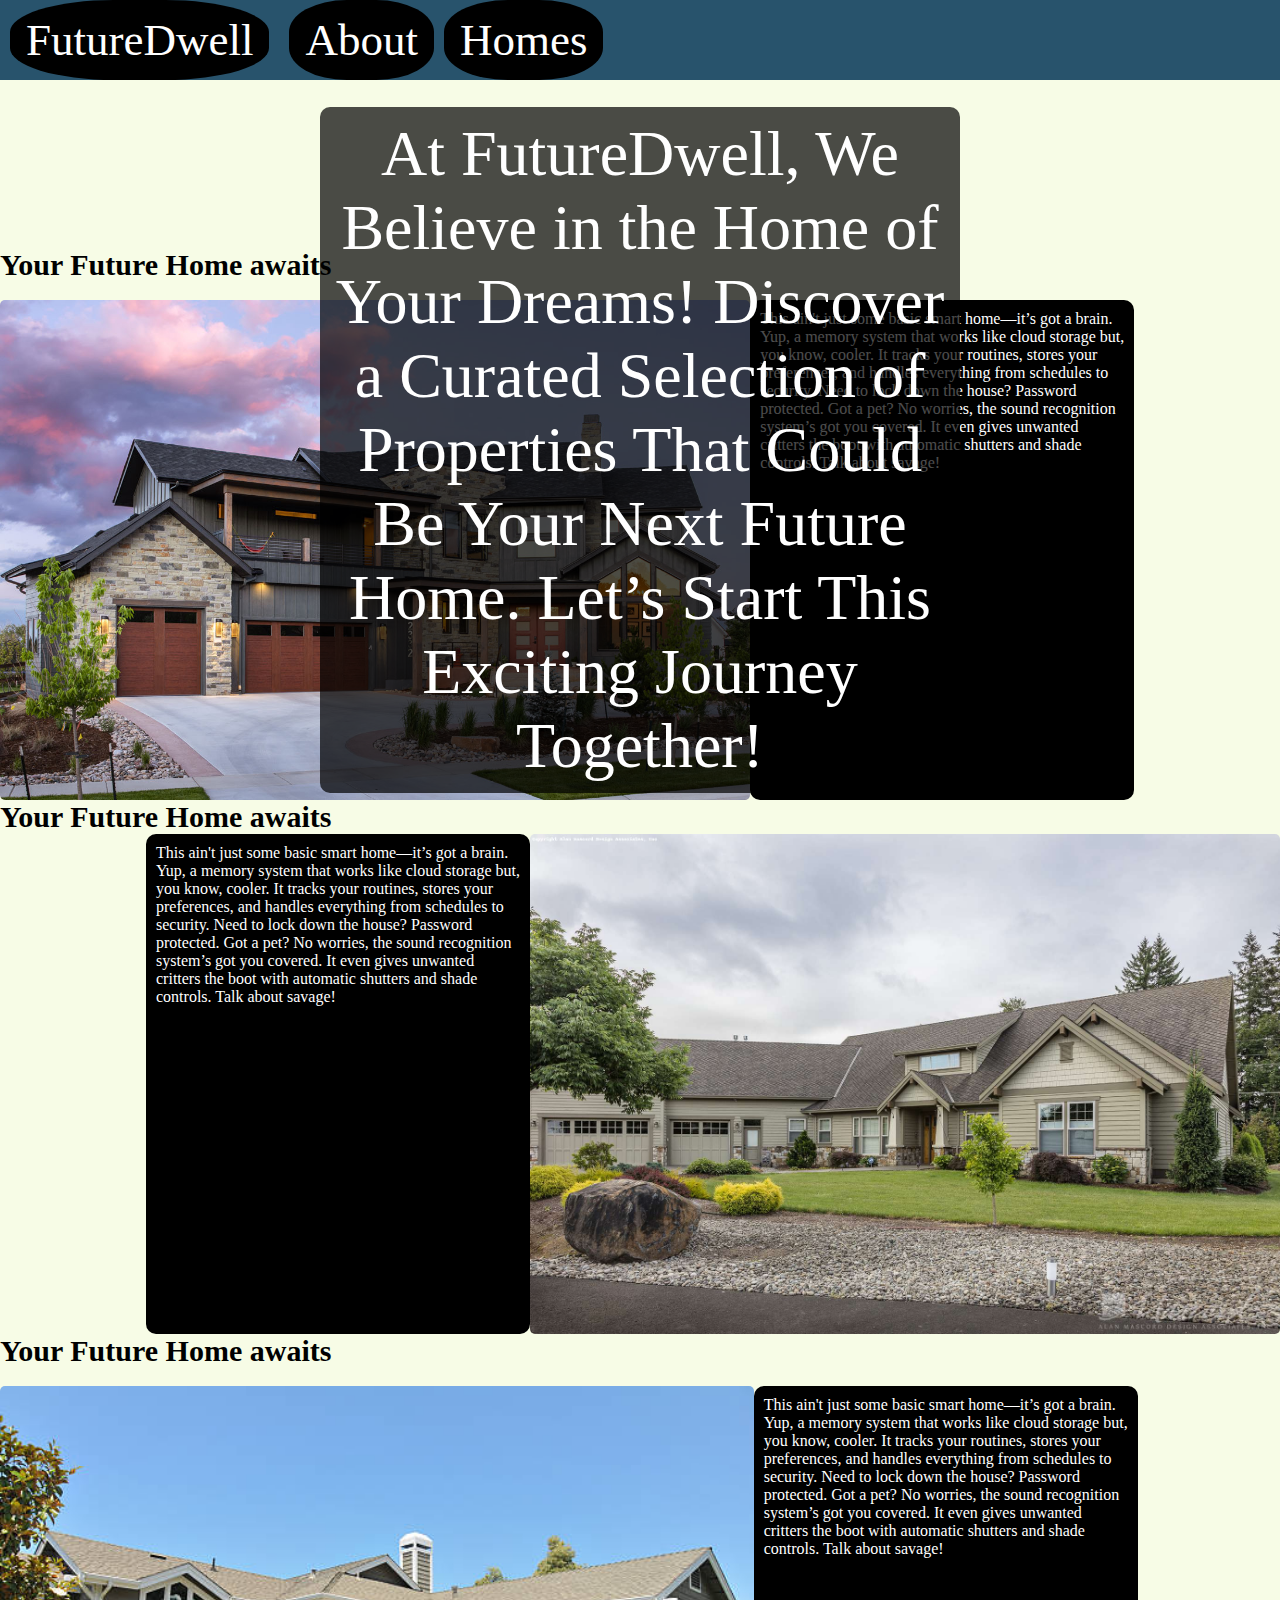
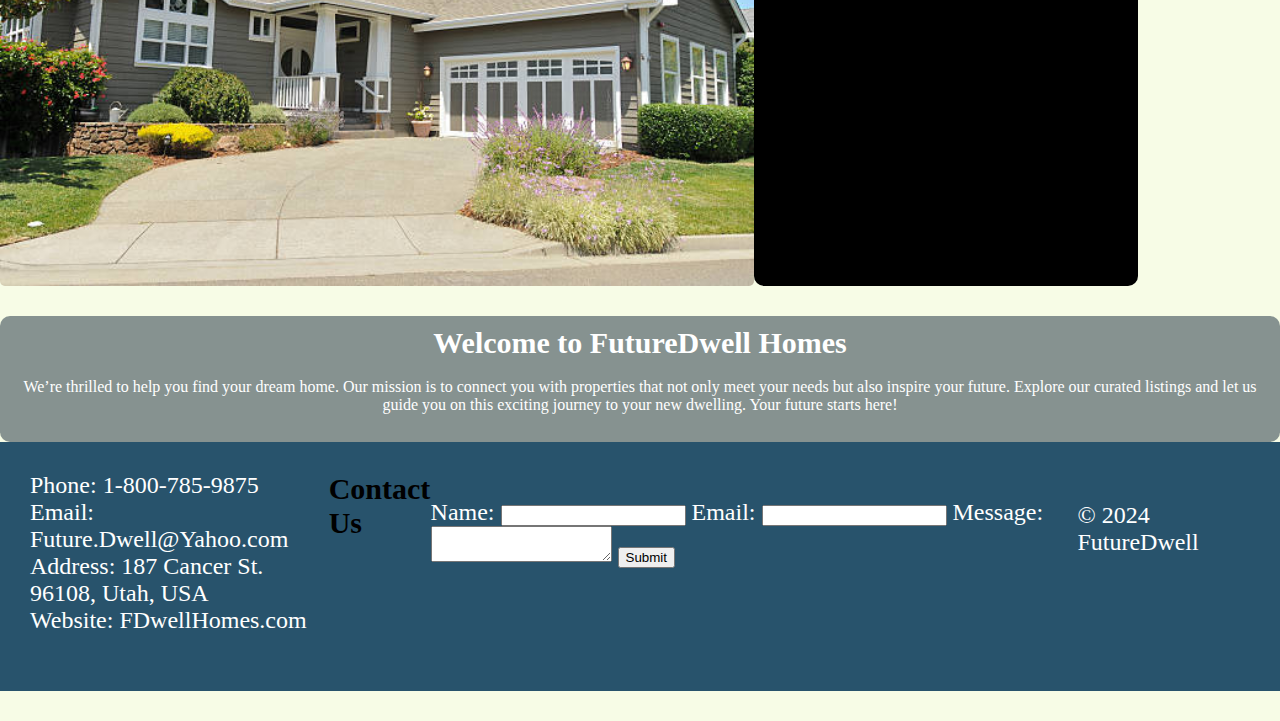
==== commit 9e128407: "Update" ====
--- a/index.html
+++ b/index.html
@@ -30,8 +30,10 @@
                Let’s Start This Exciting Journey Together!</p>
         </div>
     </div>
+    <br>
     <div class="card-hub">
         <h2>Your Future Home awaits</h2>
+        <br>
         <div class="img-and-text">
             <img src="Home-page/Brick.jpg"  alt="house 1">
             <p>This ain't just some basic smart home—it’s got a brain. Yup, a memory system that works like cloud storage but, you know, cooler. It tracks your routines, stores your preferences, and handles everything from schedules to security. Need to lock down the house? Password protected. Got a pet? No worries, the sound recognition system’s got you covered. It even gives unwanted critters the boot with automatic shutters and shade controls. Talk about savage!</p>
@@ -44,6 +46,14 @@
             <p>This ain't just some basic smart home—it’s got a brain. Yup, a memory system that works like cloud storage but, you know, cooler. It tracks your routines, stores your preferences, and handles everything from schedules to security. Need to lock down the house? Password protected. Got a pet? No worries, the sound recognition system’s got you covered. It even gives unwanted critters the boot with automatic shutters and shade controls. Talk about savage!</p>
             <img src="Home-page/Modern.jpg"  alt="house 1">
         </div>
+</div>
+<div class="card-hub">
+    <h2>Your Future Home awaits</h2>
+    <br>
+    <div class="img-and-text">
+        <img src="Home-page/4k House.jpg"  alt="house 1">
+        <p>This ain't just some basic smart home—it’s got a brain. Yup, a memory system that works like cloud storage but, you know, cooler. It tracks your routines, stores your preferences, and handles everything from schedules to security. Need to lock down the house? Password protected. Got a pet? No worries, the sound recognition system’s got you covered. It even gives unwanted critters the boot with automatic shutters and shade controls. Talk about savage!</p>
+    </div>
 </div>
     <div class="lil-section">
         <h3>Welcome to FutureDwell Homes</h3>
--- a/style.css
+++ b/style.css
@@ -8,12 +8,16 @@
 }
 .top-image{
     background-image: url(Home-page/Bedroom-Large/Bedroom-Large.mp4);
+    background-size: cover;
     background-position: center;
-    height: 1200px;
-    background-size: cover;
+    width: 100%;
+    height: 100%;
     display: flex;
     justify-content: center;
     align-items: center;
+    color: white;
+
+
 }
 .top-image p{
     background-color: rgba(0, 0, 0, 0.701);
@@ -23,8 +27,13 @@
 
 }
 .text-top{
-    width: 50%;
-    font-size: 40px;
+    position: absolute;
+    top: 50%;
+    left: 50%;
+    transform: translate(-50%, -50%);
+    color: white;
+    font-size: 4em;
+    text-align: center;
 }
 .top-left {
     position: absolute;
@@ -34,12 +43,12 @@
   .navbar {
     overflow: hidden;
     background-color: #28536C;
-    border-radius: 5%;
+    border-radius: 0%;
   }
   
   .navbar a {
     float: left;
-    font-size: 30px;
+    font-size: 45px;
     background-color: #000000;
     color: white;
     text-align: center;
@@ -54,7 +63,7 @@
   }
   
   .dropdown .dropbtn {
-    font-size: 30px;  
+    font-size: 45px;  
     border: none;
     outline: none;
     color: white;
@@ -97,6 +106,7 @@
 h2{
     font-size: 30px;
     text-align: left;
+    color: black;
 }
 .img-and-text{
     display: flex;
@@ -122,8 +132,8 @@
     border-radius: 10px;
 }
 img{
-    height: 300px;
-    border-radius: 10px;
+    height: 500px;
+    border-radius: 5px;
     align-self: left;
 }
 .img-and-text2 p{
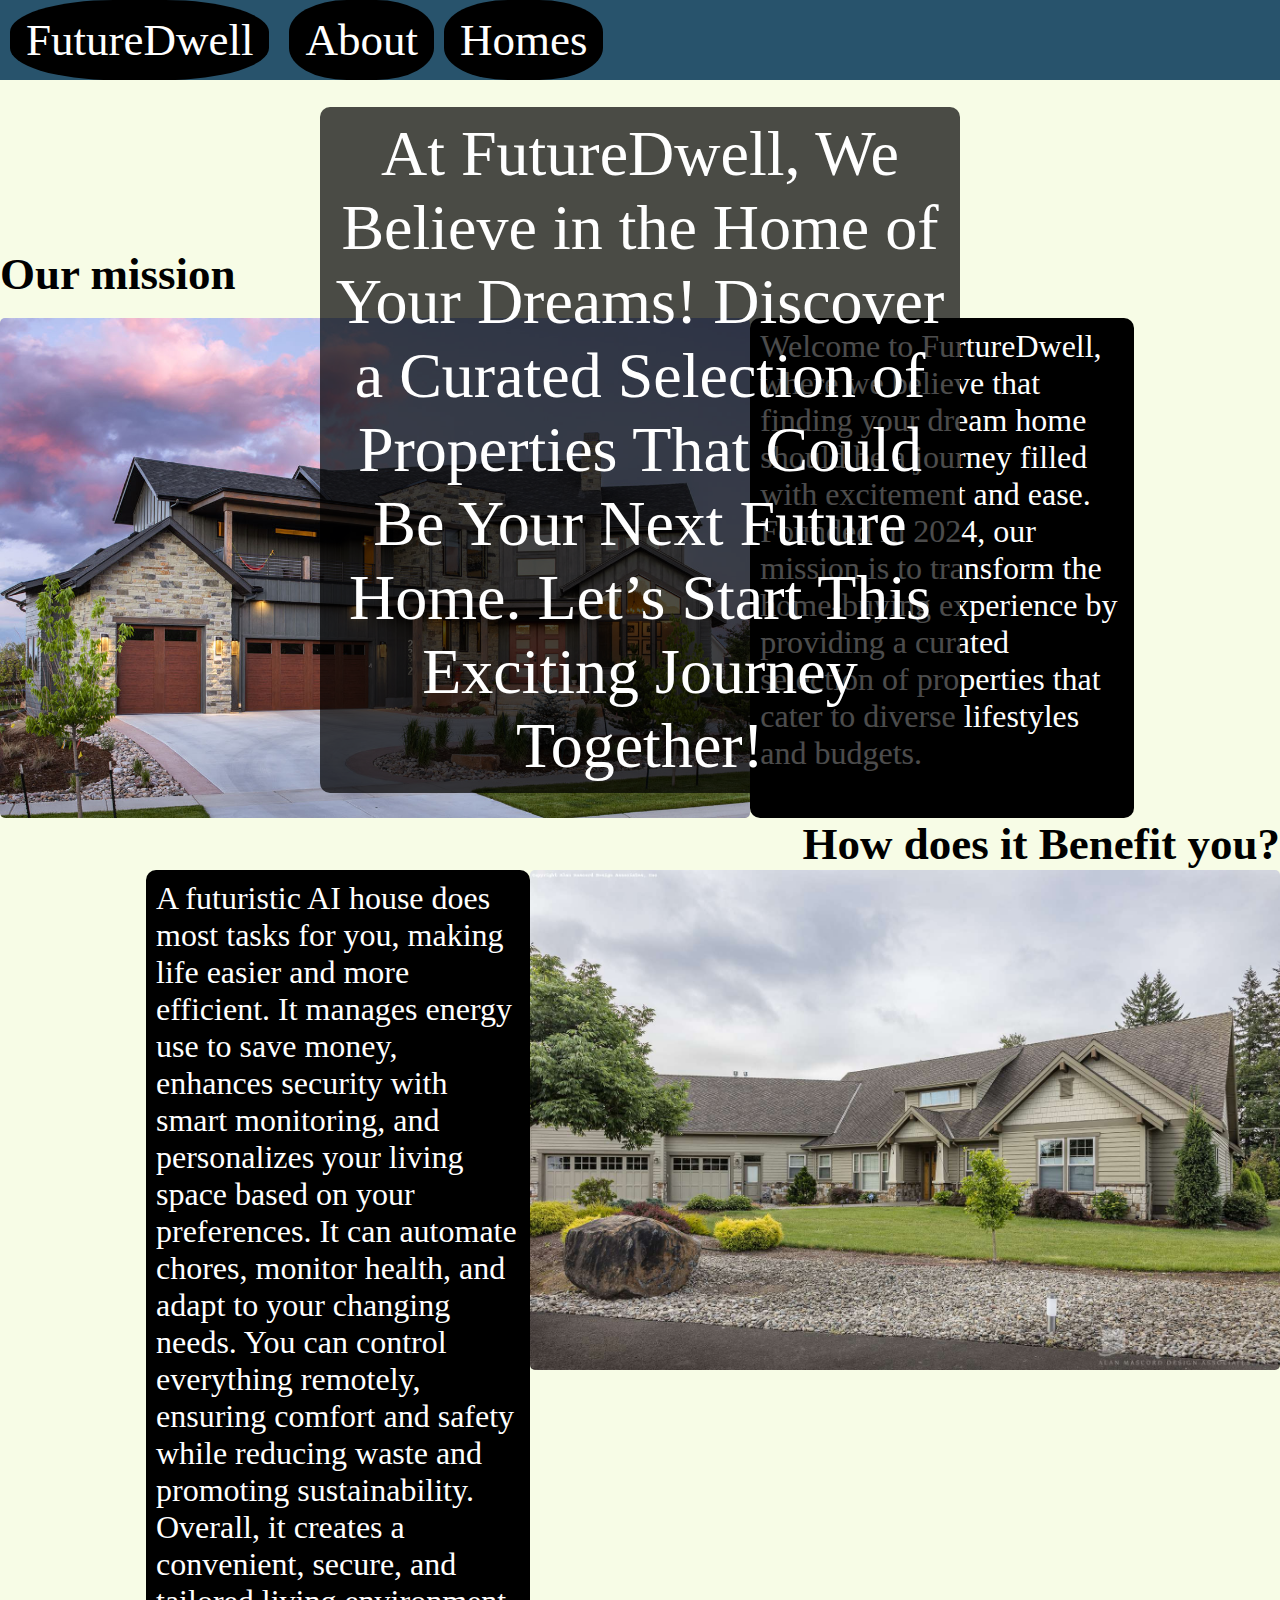
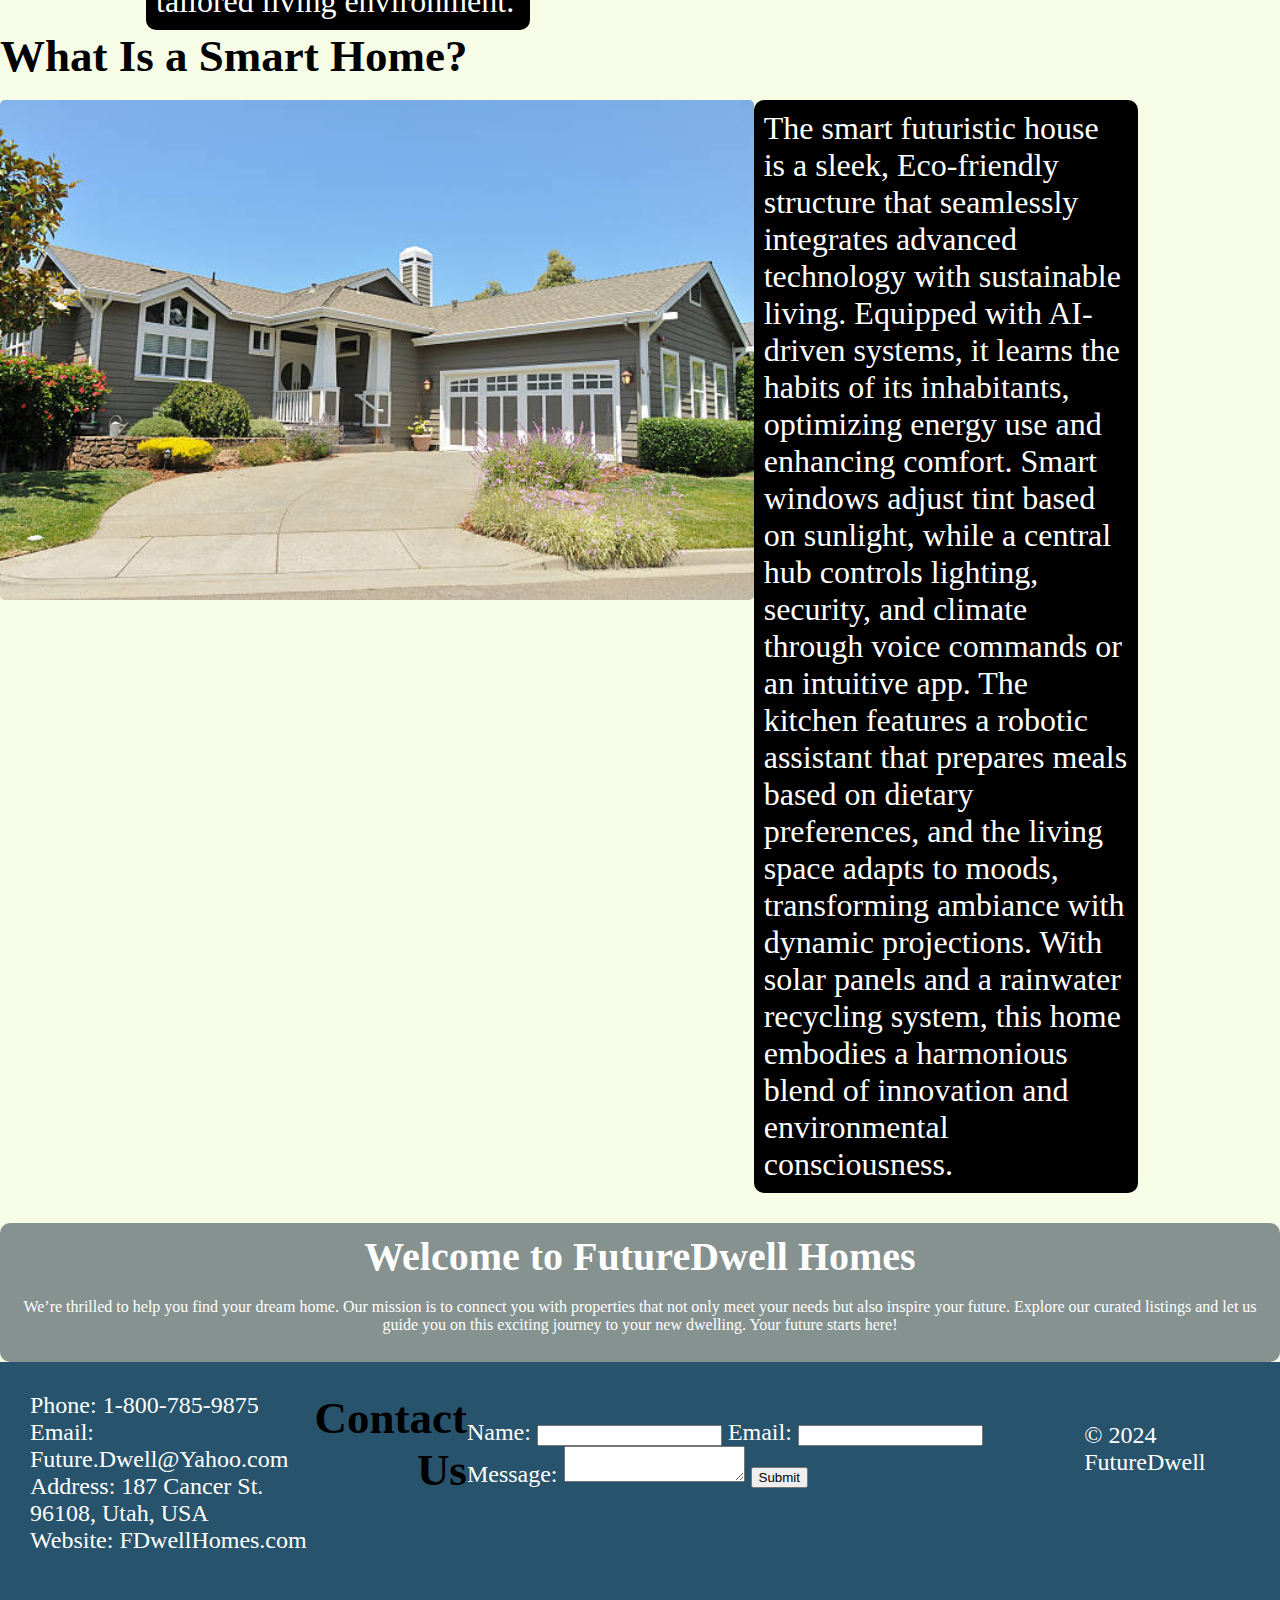
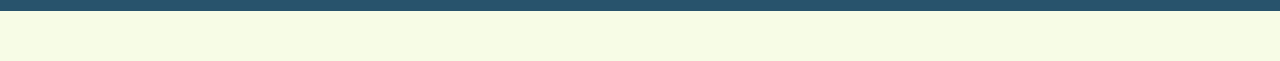
==== commit dd9ad0e8: "up" ====
--- a/index.html
+++ b/index.html
@@ -32,27 +32,27 @@
     </div>
     <br>
     <div class="card-hub">
-        <h2>Your Future Home awaits</h2>
+        <h1>Our mission</h1>
         <br>
         <div class="img-and-text">
-            <img src="Home-page/Brick.jpg"  alt="house 1">
-            <p>This ain't just some basic smart home—it’s got a brain. Yup, a memory system that works like cloud storage but, you know, cooler. It tracks your routines, stores your preferences, and handles everything from schedules to security. Need to lock down the house? Password protected. Got a pet? No worries, the sound recognition system’s got you covered. It even gives unwanted critters the boot with automatic shutters and shade controls. Talk about savage!</p>
+            <br><img src="Home-page/Brick.jpg"  alt="house 1">
+            <p>Welcome to FurtureDwell, where we believe that finding your dream home should be a journey filled with excitement and ease. Founded in 2024, our mission is to transform the home-buying experience by providing a curated selection of properties that cater to diverse lifestyles and budgets.</p>
         </div>
     </div>
 
     <div class="card-hub">
-        <h2>Your Future Home awaits</h2>
+        <h2>How does it Benefit you?</h2>
         <div class="img-and-text2">
-            <p>This ain't just some basic smart home—it’s got a brain. Yup, a memory system that works like cloud storage but, you know, cooler. It tracks your routines, stores your preferences, and handles everything from schedules to security. Need to lock down the house? Password protected. Got a pet? No worries, the sound recognition system’s got you covered. It even gives unwanted critters the boot with automatic shutters and shade controls. Talk about savage!</p>
-            <img src="Home-page/Modern.jpg"  alt="house 1">
+            <p>A futuristic AI house does most tasks for you, making life easier and more efficient. It manages energy use to save money, enhances security with smart monitoring, and personalizes your living space based on your preferences. It can automate chores, monitor health, and adapt to your changing needs. You can control everything remotely, ensuring comfort and safety while reducing waste and promoting sustainability. Overall, it creates a convenient, secure, and tailored living environment.</p>
+            <br><img src="Home-page/Modern.jpg"  alt="house 1">
         </div>
 </div>
 <div class="card-hub">
-    <h2>Your Future Home awaits</h2>
+    <h1>What Is a Smart Home?</h1>
     <br>
     <div class="img-and-text">
-        <img src="Home-page/4k House.jpg"  alt="house 1">
-        <p>This ain't just some basic smart home—it’s got a brain. Yup, a memory system that works like cloud storage but, you know, cooler. It tracks your routines, stores your preferences, and handles everything from schedules to security. Need to lock down the house? Password protected. Got a pet? No worries, the sound recognition system’s got you covered. It even gives unwanted critters the boot with automatic shutters and shade controls. Talk about savage!</p>
+        <br><img src="Home-page/4k House.jpg"  alt="house 1">
+        <p>The smart futuristic house is a sleek, Eco-friendly structure that seamlessly integrates advanced technology with sustainable living. Equipped with AI-driven systems, it learns the habits of its inhabitants, optimizing energy use and enhancing comfort. Smart windows adjust tint based on sunlight, while a central hub controls lighting, security, and climate through voice commands or an intuitive app. The kitchen features a robotic assistant that prepares meals based on dietary preferences, and the living space adapts to moods, transforming ambiance with dynamic projections. With solar panels and a rainwater recycling system, this home embodies a harmonious blend of innovation and environmental consciousness.</p>
     </div>
 </div>
     <div class="lil-section">
--- a/style.css
+++ b/style.css
@@ -103,11 +103,16 @@
   .dropdown:hover .dropdown-content {
     display: block;
   }
-h2{
-    font-size: 30px;
+h1{
+    font-size: 45px;
     text-align: left;
     color: black;
 }
+h2{
+    font-size: 45px;
+    text-align: right;
+    color: black;
+}
 .img-and-text{
     display: flex;
     flex-wrap: wrap;
@@ -115,6 +120,7 @@
     width: 100%;
     /* margin-left: 50px; */
     margin-right: 50px;
+    font-size: xx-large;
 
 }
 .img-and-text2{
@@ -124,6 +130,7 @@
     width: 100%;
     /* margin-left: 50px; */
     margin-right: 50px;
+    font-size: xx-large;
 }
 .img-and-text p{
     width: 30%;
@@ -154,11 +161,12 @@
     text-align: center;
 }
 .lil-section h3{
-    font-size: 30px;
+    font-size: 40px;
 }
 footer{
     text-align: center;
-    margin-bottom: 30px;
+    margin-bottom: 50px;
+    font-size: x-large;
 }
 
 
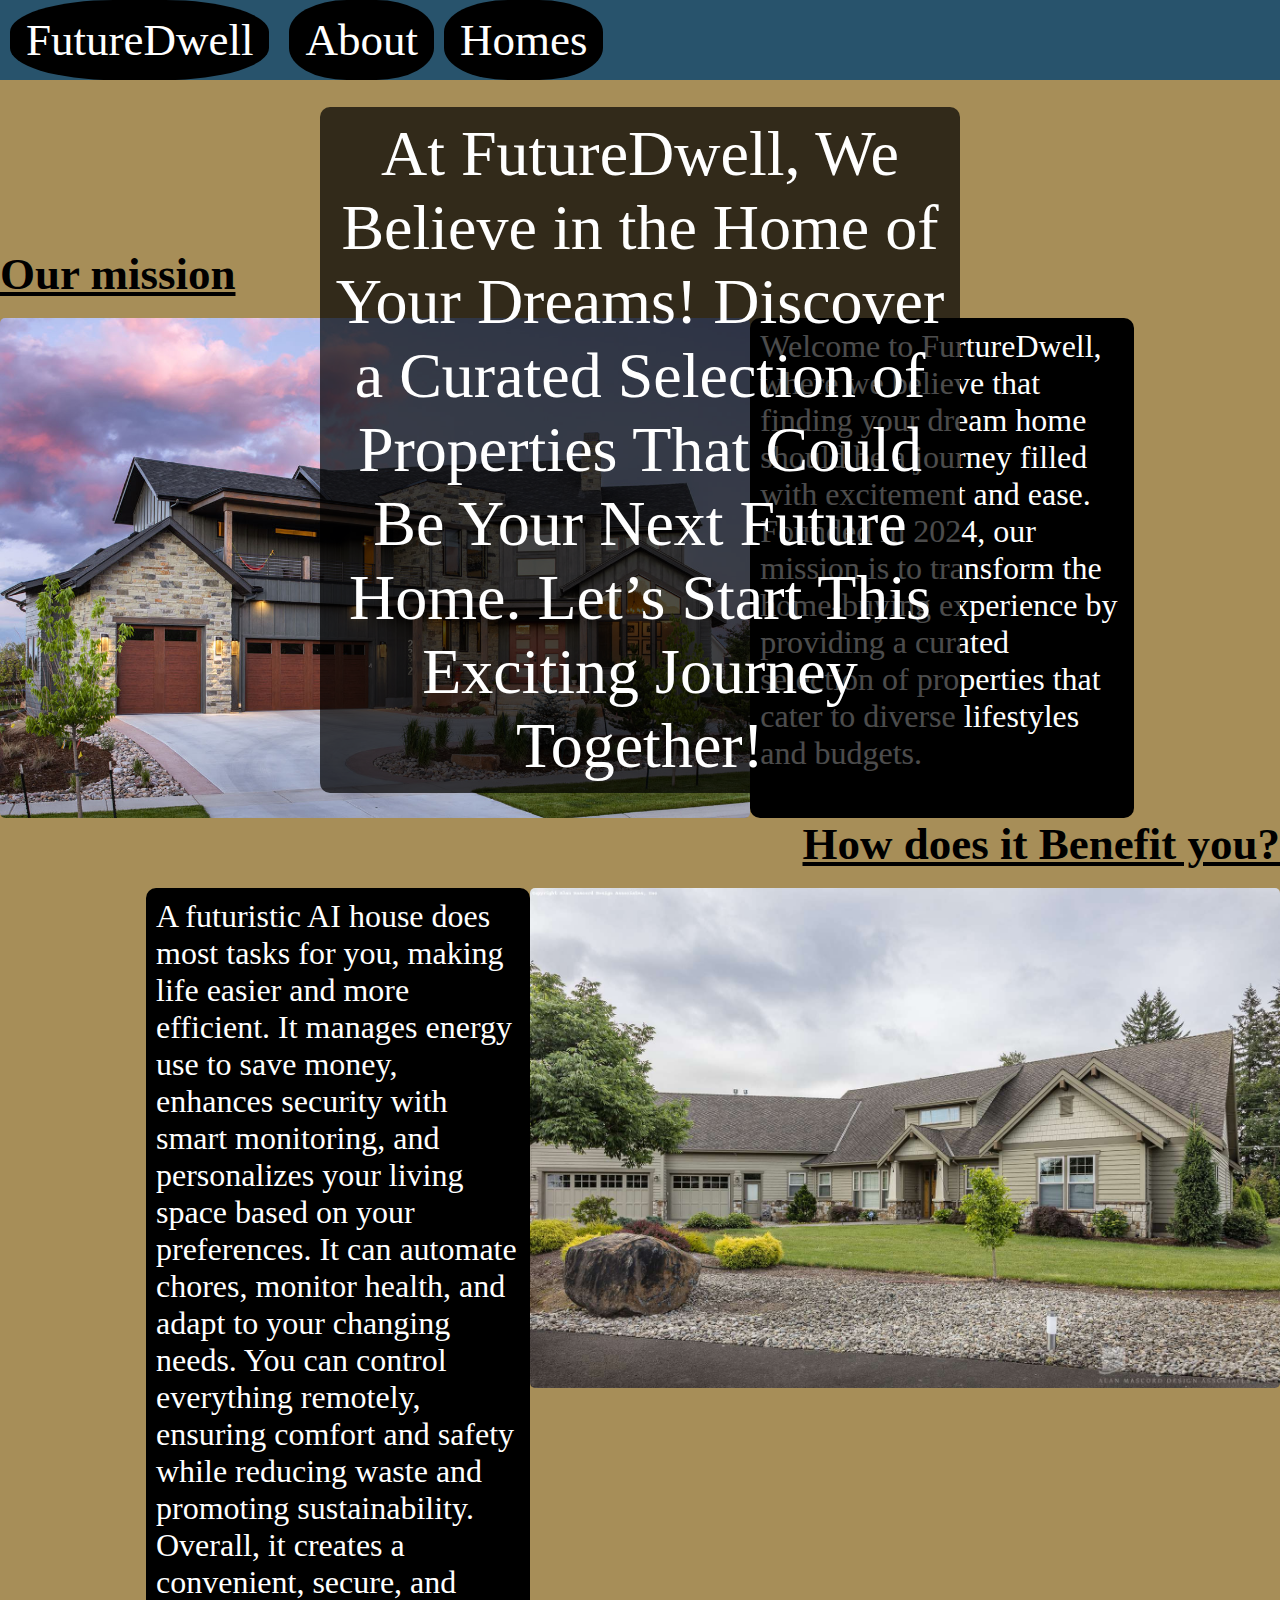
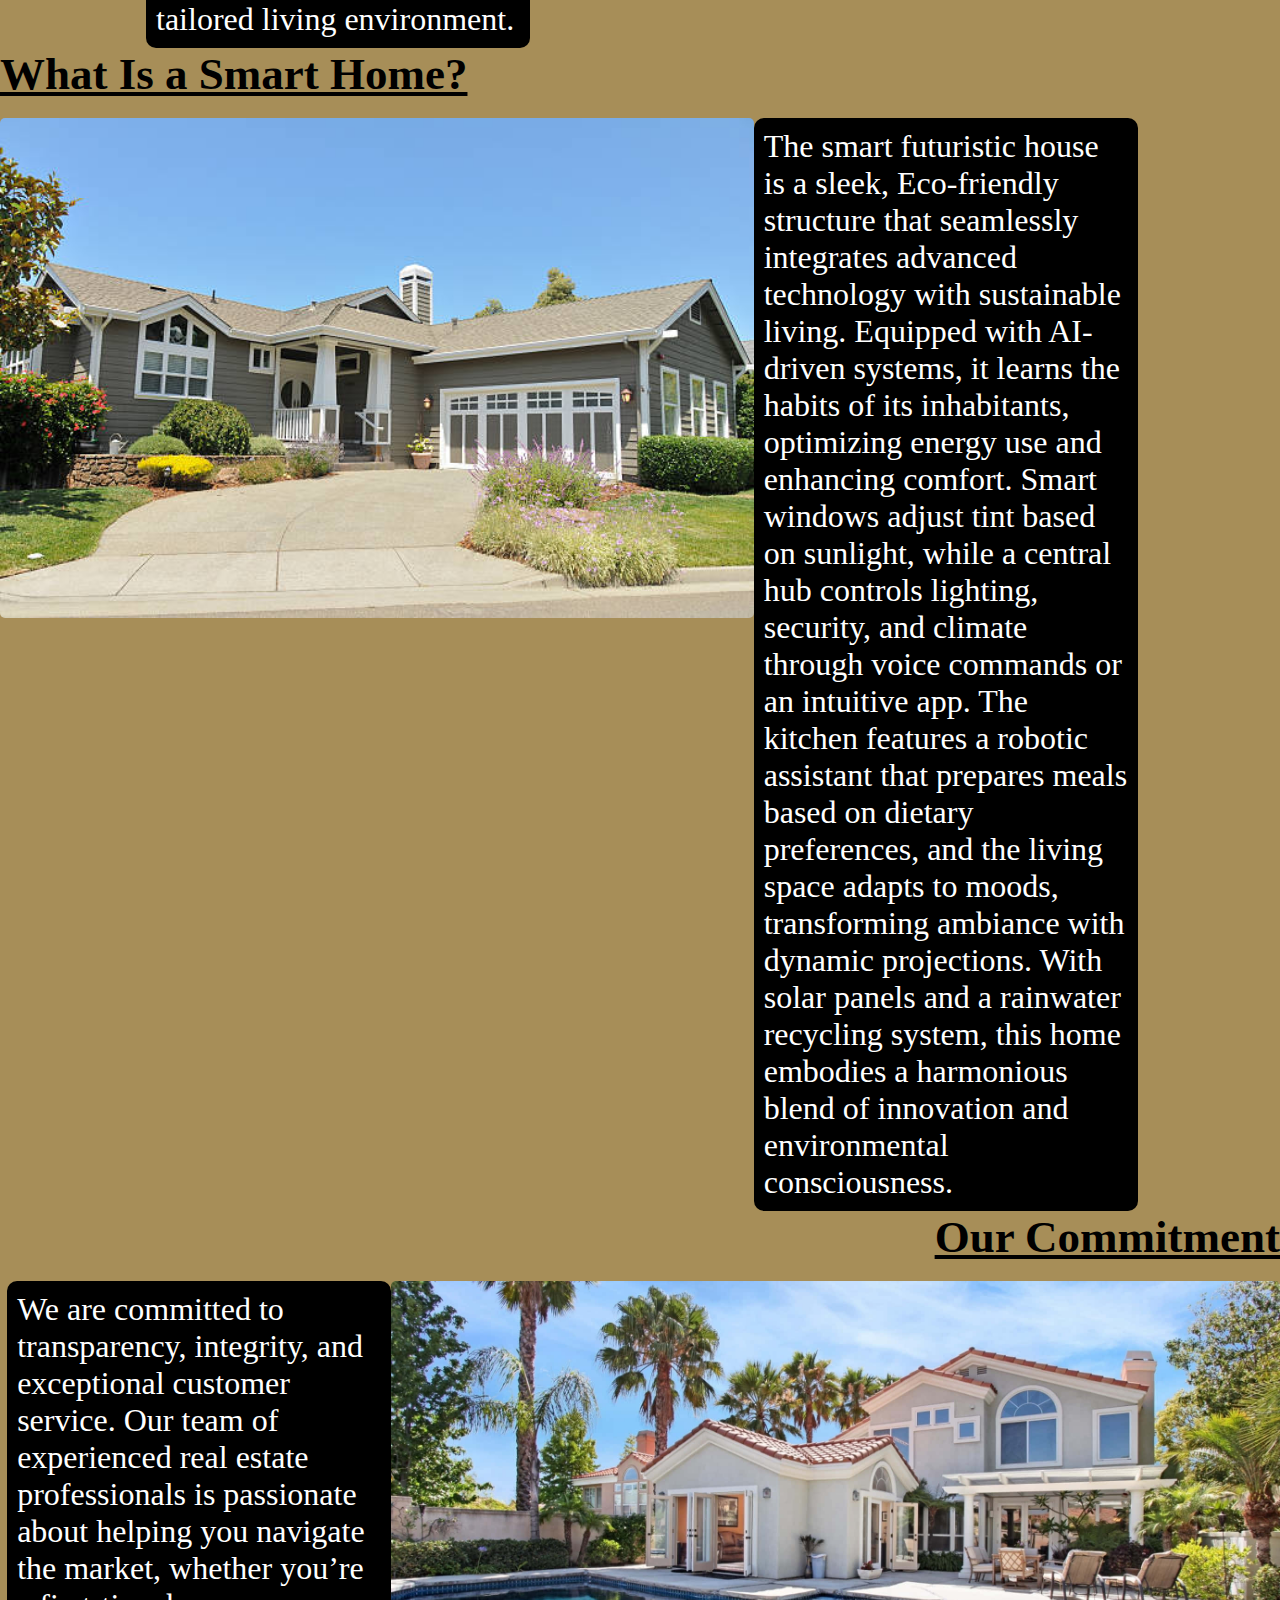
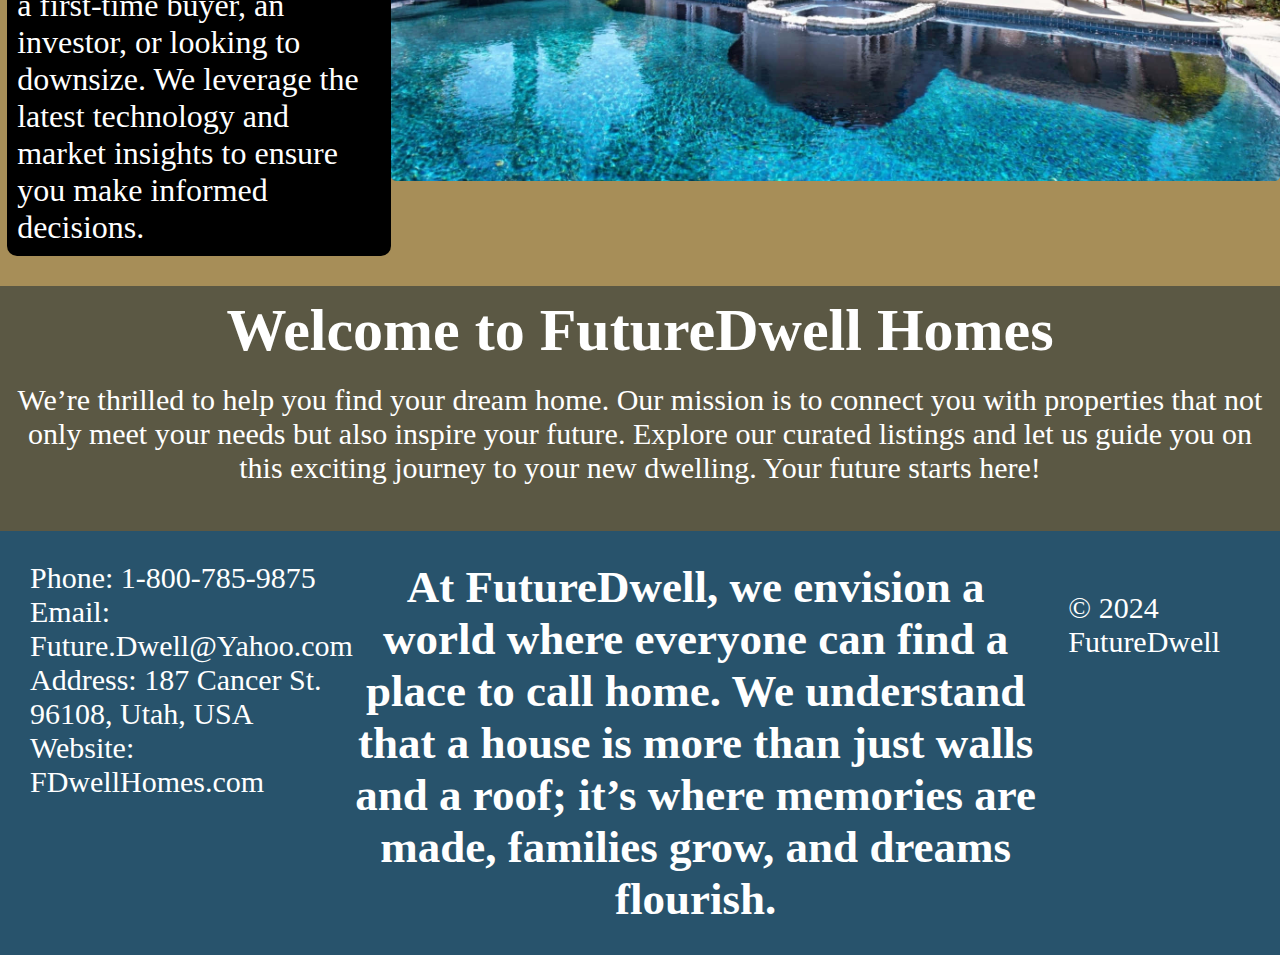
==== commit 5800cfc8: "Update" ====
--- a/index.html
+++ b/index.html
@@ -5,18 +5,18 @@
     <meta name="viewport" content="width=device-width, initial-scale=1.0">
     <title>Index</title>
     <link rel="stylesheet" href="style.css">
-    <body style="background-color:#F7FCE6">
+    <body style="background-color:hsl(41, 31%, 50%)">
         <div class="navbar">
           <a href="index.html">FutureDwell</a>
-          <a href="#news">About</a>
+          <a href="About.html">About</a>
           <div class="dropdown">
             <button class="dropbtn">Homes 
               <i class="fa fa-caret-down"></i>
             </button>
             <div class="dropdown-content">
-              <a href="Cleaning.html">Allendelle Homes</a>
-              <a href="Convenience.html">Fast Homes</a>
-              <a href="safety.html">Turqoise Turtles</a>
+                <a href="Cleaning.html">Sunset Grove</a>
+                <a href="Convenience.html">Grand Haven</a>
+                <a href="safety.html">The Comfort Zone</a>
             </div>
           </div> 
         </div>
@@ -30,9 +30,10 @@
                Let’s Start This Exciting Journey Together!</p>
         </div>
     </div>
-    <br>
+    <br>   
+    <u style="color: black;"></u>
     <div class="card-hub">
-        <h1>Our mission</h1>
+        <u><h1>Our mission</h1></u>
         <br>
         <div class="img-and-text">
             <br><img src="Home-page/Brick.jpg"  alt="house 1">
@@ -41,18 +42,27 @@
     </div>
 
     <div class="card-hub">
-        <h2>How does it Benefit you?</h2>
+        <u><h2>How does it Benefit you?</h2></u>
+        <br>
         <div class="img-and-text2">
             <p>A futuristic AI house does most tasks for you, making life easier and more efficient. It manages energy use to save money, enhances security with smart monitoring, and personalizes your living space based on your preferences. It can automate chores, monitor health, and adapt to your changing needs. You can control everything remotely, ensuring comfort and safety while reducing waste and promoting sustainability. Overall, it creates a convenient, secure, and tailored living environment.</p>
             <br><img src="Home-page/Modern.jpg"  alt="house 1">
         </div>
 </div>
 <div class="card-hub">
-    <h1>What Is a Smart Home?</h1>
+    <u><h1>What Is a Smart Home?</h1></u>
     <br>
     <div class="img-and-text">
         <br><img src="Home-page/4k House.jpg"  alt="house 1">
         <p>The smart futuristic house is a sleek, Eco-friendly structure that seamlessly integrates advanced technology with sustainable living. Equipped with AI-driven systems, it learns the habits of its inhabitants, optimizing energy use and enhancing comfort. Smart windows adjust tint based on sunlight, while a central hub controls lighting, security, and climate through voice commands or an intuitive app. The kitchen features a robotic assistant that prepares meals based on dietary preferences, and the living space adapts to moods, transforming ambiance with dynamic projections. With solar panels and a rainwater recycling system, this home embodies a harmonious blend of innovation and environmental consciousness.</p>
+    </div>
+</div>
+<div class="card-hub">
+    <u><h2>Our Commitment</h2></u>
+    <br>
+    <div class="img-and-text2">
+        <p>We are committed to transparency, integrity, and exceptional customer service. Our team of experienced real estate professionals is passionate about helping you navigate the market, whether you’re a first-time buyer, an investor, or looking to downsize. We leverage the latest technology and market insights to ensure you make informed decisions.</p>
+        <br><img src="Home-page/Dream.jpg"  alt="house 1">
     </div>
 </div>
     <div class="lil-section">
@@ -60,28 +70,14 @@
         <br>
         <p>We’re thrilled to help you find your dream home. Our mission is to connect you with properties that not only meet your needs but also inspire your future. Explore our curated listings and let us guide you on this exciting journey to your new dwelling. Your future starts here!</p>
         <br>
+        <br>
     </div>
 <footer>
     </div>
     <p>
         Phone: 1-800-785-9875 <br>Email: Future.Dwell@Yahoo.com<br> Address: 187 Cancer St. 96108, Utah, USA<br> Website: FDwellHomes.com<br>
         <br>
-        <h2>Contact Us</h2>
-        <form id="contact-form">
-            <br>
-            <label for="name">Name:</label>
-            <input type="text" id="name" name="name" required>
-            
-            <label for="email">Email:</label>
-            <input type="email" id="email" name="email" required>
-            
-            <label for="message">Message:</label>
-            <textarea id="message" name="message" required></textarea>
-            
-            <button type="submit">Submit</button>
-        </form>
-    </section>
-
+        <h3>At FutureDwell, we envision a world where everyone can find a place to call home. We understand that a house is more than just walls and a roof; it’s where memories are made, families grow, and dreams flourish.</h3>
     <footer>
         <p>&copy; 2024 FutureDwell</p>
     </footer>
--- a/style.css
+++ b/style.css
@@ -113,6 +113,11 @@
     text-align: right;
     color: black;
 }
+h3{
+    font-size: 45px;
+    text-align: center;
+    color: white;
+}
 .img-and-text{
     display: flex;
     flex-wrap: wrap;
@@ -157,16 +162,18 @@
     background-color: rgba(7, 28, 46, 0.471);
     color: rgb(255, 255, 255);
     padding: 10px;
-    border-radius: 10px;
+    border-radius: 0px;
     text-align: center;
 }
 .lil-section h3{
-    font-size: 40px;
+    font-size: 60px;
+}
+.lil-section p{
+    font-size: 30px;
 }
 footer{
     text-align: center;
-    margin-bottom: 50px;
-    font-size: x-large;
+    margin-bottom:auto;
 }
 
 
@@ -231,10 +238,10 @@
     padding: 30px;
     text-align: left;
     list-style: none;
-    font-size: x-large;
+    font-size: 30px;
 }
 a {
-    color:black;
+    color:rgb(255, 255, 255);
     margin: 0 10px;
     text-decoration: none;
    
@@ -244,7 +251,9 @@
     padding-left: 0;
     margin: 0;
 }
-
+u{
+    color: black;
+}
 
 #reviews {
     background-color: var(--bg-color-a);
